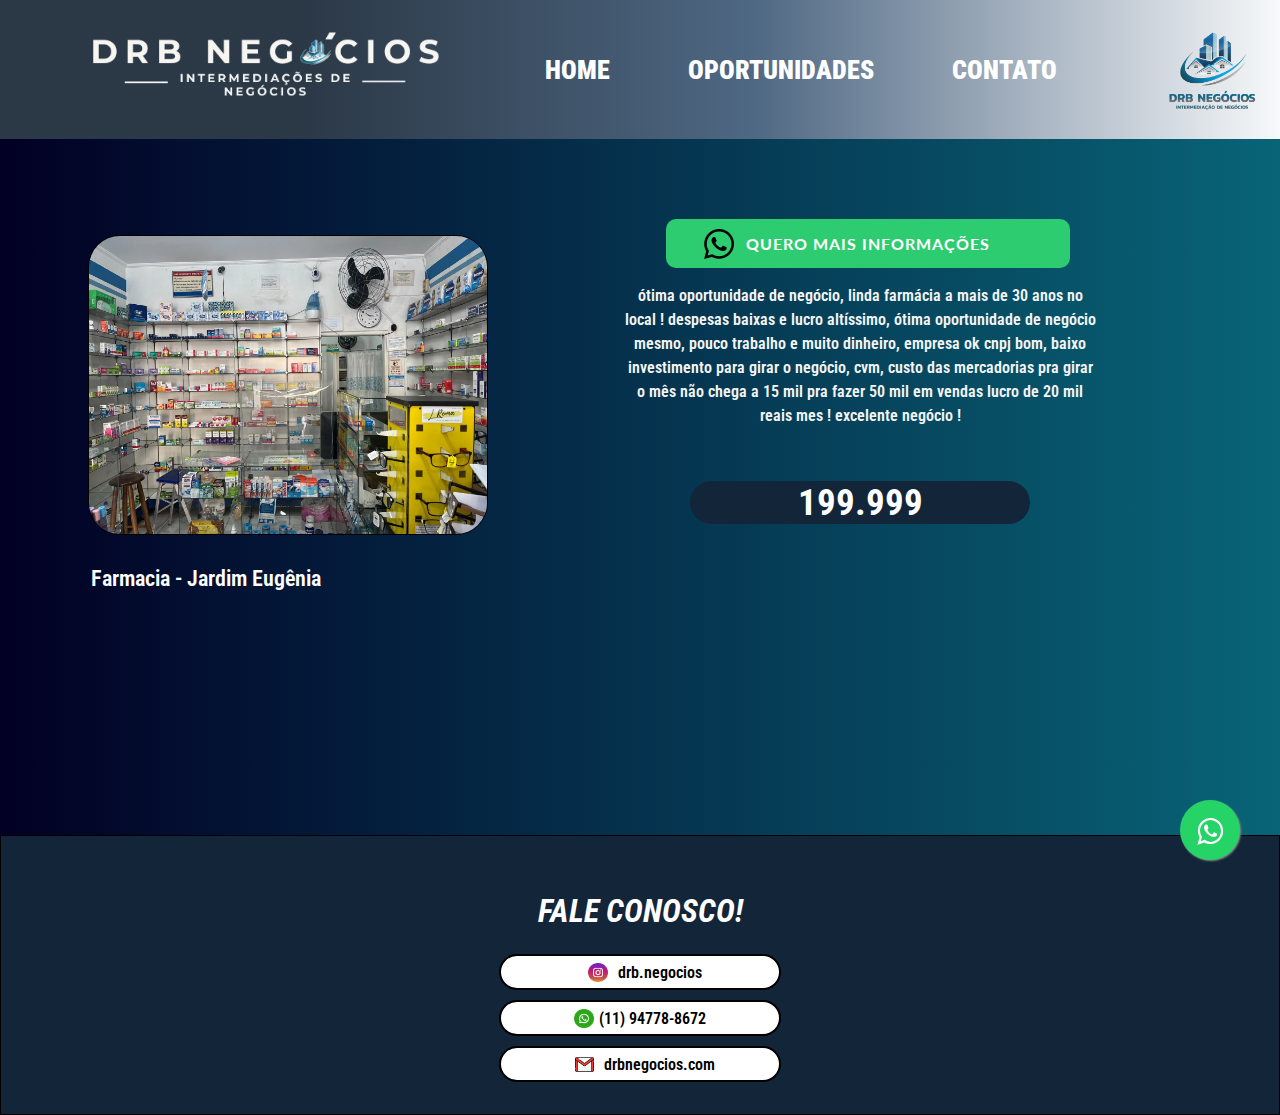
==== oportunidades.html @ 1c08687f "commit teste" ====
<!DOCTYPE html>
<html lang="pt-BR">
<head>
    <meta charset="UTF-8">
    <meta name="viewport" content="width=device-width, initial-scale=1.0">
    <title>Oportunidades</title>
    <link rel="preconnect" href="https://fonts.googleapis.com">
    <link rel="preconnect" href="https://fonts.gstatic.com" crossorigin>
    <link href="https://fonts.googleapis.com/css2?family=Open+Sans:ital,wght@0,300..800;1,300..800&family=Wix+Madefor+Text:ital,wght@0,400..800;1,400..800&display=swap" 
    rel="stylesheet">

    <link href="https://fonts.googleapis.com/css2?family=Open+Sans:ital,wght@0,300..800;1,300..800&family=Wix+Madefor+Text:ital,wght@0,400..800;1,400..800&display=swap" rel="stylesheet">
    
    <link rel="stylesheet" href="./styles/style.css">
    <link rel="stylesheet" href="https://cdnjs.cloudflare.com/ajax/libs/font-awesome/4.5.0/css/font-awesome.min.css">

    <link href="//maxcdn.bootstrapcdn.com/font-awesome/4.1.0/css/font-awesome.min.css" rel="stylesheet">
    <link href='https://fonts.googleapis.com/css?family=Lato' rel='stylesheet' type='text/css'>

</head>
<body>
    <header class="header">
        <div class="conteiner__header">
            <div class="hamburguer">
                <nav class="menu-hamburguer">
                    <input type="checkbox" id="menu-toggle">
                    <label for="menu-toggle" class="menu-icon">&#9776;</label>
                    <ul class="menu">
                        <li><a class="menu-elementos" href="index.html">HOME</a></li>
                        <li><a class="menu-elementos" href="oportunidades.html">OPORTUNIDADES</a></li>
                        <li><a class="menu-elementos" href="#contato-scroll">CONTATO</a></li>
                    </ul>
                </nav>
            </div>
            <div>
                <img class="logo-titulo" src="./img/DRB_négocios__4_-removebg-preview.png" alt="">
            </div>


                <div class="header-elementos">
                    <li class="header-elemento"><a class="ancora" href="index.html">HOME</a></li>
                    <li class="header-elemento"><a class="ancora" href="oportunidades.html">OPORTUNIDADES</a></li>
                    <li class="header-elemento"><a class="ancora" href="#contato-scroll">CONTATO</a></li>
            </div>
            
            <div>
                <img class="imagem__logo" src="./img/drbnegocios-logo-removebg-preview.png" alt="logo DRB negócios">
            </di>
        </div>
    </header>
    <main class="main">
        <div class="conteiner-oport">
            <div class="main-conteiner">
                <div class="conteiner-oportunidade">
                    <div>
                        <img class="imagem-Fcontato" src="./img-negocios/farmacia/farmacia (6).png" alt="">
                    </div>
                    <div>
                        <form class="form1" action="https://wa.me/5511947788672">
                            <button class="btn btn-2 btn-sep icon-cart btn-zap-preto">Quero mais informações
                            </button>
                            <p class="p-descricao form-descricao">ótima oportunidade de negócio, linda farmácia a mais de 30 anos no local ! despesas baixas e lucro altíssimo, ótima oportunidade de negócio mesmo, pouco trabalho e muito dinheiro, empresa ok cnpj bom, baixo investimento para girar o negócio,
                                cvm, custo das mercadorias pra girar o mês não
                                chega a 15 mil pra fazer 50 mil em vendas lucro de 20 mil reais mes ! excelente negócio !

                            </p>
                            <h2 class="valor">199.999</h2>
                        </form>
                    </div>
                </div>
                <div class="p-textos"></div>
                    <p class="p-oportunidades">Farmacia - Jardim Eugênia <p class="p-oportunidades-extra">Gru - oportunidade única liq 20 mil livre !</p></p>
            </div>
        
            <!-- <div class="main-conteiner">
                <div class="conteiner-oportunidade">
                    <div>
                        <img class="imagem-Fcontato" src="./img-negocios/farmacia/farmacia (6).png" alt="">
                    </div>
                    <div>
                        <form class="form1" action="https://wa.me/5511947788672">
                            <button class="btn btn-2 btn-sep icon-cart btn-zap-preto">Quero mais informações
                            </button>
                            <p class="p-descricao form-descricao">ótima oportunidade de negócio, linda farmácia a mais de 30 anos no local ! despesas baixas e lucro altíssimo, ótima oportunidade de negócio mesmo, pouco trabalho e muito dinheiro, empresa ok cnpj bom, baixo investimento para girar o negócio,
                                cvm, custo das mercadorias pra girar o mês não
                                chega a 15 mil pra fazer 50 mil em vendas lucro de 20 mil reais mes ! excelente negócio !

                            </p>
                            <h2 class="valor">199.999</h2>
                        </form>
                    </div>
                </div>
                <div class="p-textos"></div>
                    <p class="p-oportunidades">Farmacia - Jardim Eugênia <p class="p-oportunidades-extra">Gru - oportunidade única liq 20 mil livre !</p></p>
            </div>
            <div class="main-conteiner">
                <div class="conteiner-oportunidade">
                    <div>
                        <img class="imagem-Fcontato" src="./img-negocios/farmacia/farmacia (6).png" alt="">
                    </div>
                    <div>
                        <form class="form1" action="https://wa.me/5511947788672">
                            <button class="btn btn-2 btn-sep icon-cart btn-zap-preto">Quero mais informações
                            </button>
                            <p class="p-descricao form-descricao">ótima oportunidade de negócio, linda farmácia a mais de 30 anos no local ! despesas baixas e lucro altíssimo, ótima oportunidade de negócio mesmo, pouco trabalho e muito dinheiro, empresa ok cnpj bom, baixo investimento para girar o negócio,
                                cvm, custo das mercadorias pra girar o mês não
                                chega a 15 mil pra fazer 50 mil em vendas lucro de 20 mil reais mes ! excelente negócio !

                            </p>
                            <h2 class="valor">199.999</h2>
                        </form>
                    </div>
                </div>
                <div class="p-textos"></div>
                    <p class="p-oportunidades">Farmacia - Jardim Eugênia <p class="p-oportunidades-extra">Gru - oportunidade única liq 20 mil livre !</p></p>
            </div> -->
        </div>
        
    </main>

    <footer class="rodape">
        <div class="rodape-info">
            <h3 id="contato-scroll" class="texto-rodape">FALE CONOSCO!</h3>
            <div class="meios-contato">
                <a class="conf-botao" id="conf-botao" href="https://www.instagram.com/drbnegociosonline?utm_source=ig_web_button_share_sheet&igsh=ZDNlZDc0MzIxNw=="><img class="insta-logo" src="img/instagram.png"> drb.negocios</a>
                <a class="conf-botao" id="conf-botao" href="https://drb.negocios.com"><img class="zap-logo" src="./img/whatsapp-logo-png-2259.png"> (11) 94778-8672</a>
                <a class="conf-botao" id="conf-botao" href="https://drb.negocios.com"><img class="email-logo" src="img/gmail.png"> drbnegocios.com</a>
            </div>
        </div>
    </footer>
    
    <a class="btn-whatsapp" href="https://wa.me/5511947788672" target="_blank">
        <i class="fa fa-whatsapp"></i>
  </a>

</body>
</html>
---- styles/style.css ----
@import url(./header.css);
@import url(./about-us.css);
@import url(./rodape.css);
@import url(./menu-hamburguer.css);
@import url(./oportunidades.css);

@import url(https://fonts.googleapis.com/css?family=Roboto+Condensed:400,300);

html {
    scroll-behavior: smooth;
}

* {
    margin: 0;
    padding: 0;
    box-sizing: border-box;
}

:root {
    --cor-principal: #132539;
    --branco: white;
    --fonte-principal: Madefor, "Helvetica Neue", Helvetica, Arial, "メイリオ", "meiryo", "ヒラギノ角ゴ pro w3", "hiragino kaku gothic pro", sans-serif;
    --fonte-titulo: "Open Sans", sans-serif;
    --fonte-nunito: "Nunito Sans", sans-serif;
    --fonte-roboto: 'Roboto Condensed', sans-serif;
}

body {
    font-family: var(--fonte-roboto);
    margin: 0;
    padding: 0;
    color: #333;
    width: 100%;
    display: flex;
    flex-direction: column;
    min-height: 100vh;
    overflow-x: hidden; /* Evita overflow horizontal */
}

header {
    background: rgb(4,20,37);
    background: linear-gradient(90deg, rgba(4,20,37,0.8436624649859944) 24%, rgba(43,73,106,0.829656862745098) 59%, rgba(211,221,227,0.19100140056022408) 100%);

    
   /*background-color:#e3e3f1 ;
   */
}

.main {
    flex: 1; /* Faz com que o main ocupe o espaço restante */
    width: 100%;
    padding: 1em;
    background: rgb(2,0,36);
    background: linear-gradient(90deg, rgba(2,0,36,1) 0%, rgba(8,100,119,1) 100%);
    display: grid;
}

.conteiner {
    border-bottom: solid white 2px;
   
}

.logo-titulo {
    width: 80%;
    padding: 1em;
}

h2 {
    margin: 1em 0 0.5em 0;
    font-size: 1.5rem;
    color: var(--branco);
    text-transform: uppercase;
}

p {
    margin: 1em 0;
    font-size: 0.8rem; /* Define um tamanho de fonte específico */
    line-height: 1.5;
    color: var(--branco);
    
    font-weight: 600;
}

.servicos {
    padding: 1em;
}

#conf-botao {
    border: 2px solid black;
    border-radius: 10em; 
    padding: 0.4em 4em;
    font-weight: 600;
    background-color: var(--branco);
    color: black;
    text-decoration: none;
    display: flex;
    align-items: center;
    justify-content: center;
}

.rodape {
    background-color: var(--cor-principal);
    padding: 2em;
    width: 100%;
    border: solid 1px black;
}

.texto-rodape {
    color: white;
    font-size: 1.8em;
    font-style: oblique;
    justify-content: center;
    border: none;
}

.rodape-info {
    text-align: center;
    display: flex;
    flex-direction: column;
    align-items: center;
}

.contato-titulo {
    margin: 0;
    font-size: 2em;
    text-transform: uppercase;
    font-style: italic;
}

.link-email {
    color: white;
    text-decoration: none;
    font-weight: 600;
    font-size: 1em;
}

h3 {
    font-size: 1.8em;
    margin: 0.5em 0 0 0;
    color: white;
    border-bottom: 3px solid white;
    max-width: 100%;
    padding: 8px;
}



.meios-contato {
    display: grid;
    gap: 10px;
}

.zap-logo {
    height: 1.2em;
    width: 1.2em;
    margin-right: 5px;
}


.btn-whatsapp {
    position: fixed;
    width: 60px;
    height: 60px;
    bottom: 40px;
    right: 40px;
    background-color: #25d366;
    color: #fff;
    border-radius: 50px;
    text-align: center;
    font-size: 30px;
    box-shadow: 1px 1px 2px #888;
    z-index: 1000;
}

.fa-whatsapp {
    margin-top: 16px;
}



/* Responsividade para dispositivos móveis */


@media screen and (max-width: 600px) {

    .frase-imp{
        font-size: 0.7em;
        font-style: italic;
        background-color: var(--cor-principal);
        border-radius: 4px;
        border-radius: 4px;
        text-align: center;
        margin-top: 0;
    }

    h1 {
        font-size: 1.4em;
    }
    
    h2 {
        font-size: 1.2em;
    }
    
    p {
        font-size: 1em;
    }

    h3 {
        margin-top: 1em;
        font-size: 1em;
        width: 80%;
    }

    .div-banner {
        text-align: center;
        
    }

    .p-servicos {
        font-size: 0.8em;
    }
    
    .header-elementos {
        display: none;
    }
    
    .menu-icon {
        font-size: 1.5em;
        color: white;
    }
    
    .menu li {
        width: 100%;
        padding: 1em;
    }
    
    .imagem__logo {
        max-width: 10vh;
        height: auto;
    }

    .imagem-banner {
        width: 30vh;
        margin: 3em 0;
        display: none;
    } 
    

    .imagem-banner-servicos {
        width: 80%;
        border-radius: 1em;
    }   


    .div-banner {
        text-align: center;
    }


    .botao-oportunidades {
        width: 100%;
    }

    .logo-titulo {
        width: 90%;
        padding: 1em;
    }

    

    .texto-rodape {
        font-size: 1.3em;
    }

    /*OPORTUNIDADES*/

    .main-conteiner {
        margin: 1em;
    }

    .btn {
        font-size: 0.7em;
        padding: 10px 20px;
        margin: 0 0 15px 0;
        width: 90%;
    }

    .btn-zap-preto {
        background-position: 5%;
        background-size: 1.5em;
    }

    .btn-zap-preto:hover {
        background-position: 5%;
        background-size: 1.5em;
    }

    .p-oportunidades-extra {
        display: none;
    }

    .form1 {
        top: 7em;
    }

    .imagem-Fcontato {
        height: 100%;
        width: 100%;
    }

    .form-descricao{
       display: none;
    }

    .p-oportunidades {
        font-size: 1.3em;
       
    }

    .valor {
        display: none;
    }

    .p-textos {
        margin-top: 6em;
    }
}



/*responsitividade de Ipad/laptop*/

@media screen and (min-width: 600px) {

    header, body {
        width: 100%;
    }

    .frase-imp{
        font-size: 1.4em;
        font-style: italic;
        background-color: var(--cor-principal);
        border-radius: 4px;
        text-align: center;
        width: 100%;
    }


    h2 {
        font-size: 2em;
    }
    
    p {
        font-size: 1.3em;
    }

    h3 {
        font-size: 1.3em;
        width: 60%;
    }

    .p-servicos {
        font-size: 0.9em;
    }
    

    .texto-rodape {
        margin: 0.5em 0;
        font-size: 2em;
    }

    .botao-oportunidades {
        font-size: 1.5em;
    }

    .header-elementos {
        display: none;
    }

    .menu-icon {
        color: white;
    }

    .menu{
        width: 40vh;
    }

    /*alterações do menu */

    .header-elementos {
        display: none;
    }

    
    .menu-icon {
        font-size: 3em;
        color: white;
    }

    .menu li {
        padding: 2em;
        font-size: 1.2em;
        font-weight: 800;
    }

    .menu-elementos {
        font-size: 1.2em;
        font-weight: 800;
    }

    /*imagens*/

    .imagem__logo {
        max-width: 10rem;
        height: auto;
        
    }

    .imagem-banner {
        width: 50vh;
        margin: 3em 0;
        display: none;
    }

    .imagem-banner-servicos {
        width: 80%;
        border-radius: 1em;
        align-items: center;
    }   

    .div-banner {
        text-align: center;
    }

      /*OPORTUNIDADES*/


      .main-conteiner {
        margin: 1em;
    }
     
    .btn-zap-preto {
        background-position: 10%;
        background-size: 2em;
    }

    .btn-zap-preto:hover {
        background-position: 10%;
        background-size: 2em;
    }

    .form1 {
        top: 4.5em;
    }

    .imagem-Fcontato {
        height: 100%;
        width: 100%;
    }
    
    .form-descricao{
       display: none;
    }

    .p-oportunidades {
        font-size: 2em;
    }

    .valor {
        display: none;
    }

    .p-textos {
        margin-top: 5em;
    }

}

@media screen and (min-width: 800px) {

    header, body {
        width: 100%;
    }

    .header-elementos {
        display: none;
    }

    .menu-icon {
        color: white;
    }

    .frase-imp{
        font-size: 1.4em;
        font-style: italic;
        background-color: var(--cor-principal);
        border-radius: 4px;
        text-align: center;
    }

    h1 {
        font-size: 2em;
    }

    h2 {
        font-size: 2em;
    }

    h3 {
        font-size: 1.4em; 
        width: 40%;
    }

    .p-servicos {
        font-size: 1em;
    }

    .div-banner {
        text-align: center;
    }
    
    p {
        font-size: 1.3em;
    }
    
    .texto-rodape {
        margin: 0.5em 0;
        font-size: 2em;
    }


    .botao-oportunidades {
        font-size: 1.5em;
        min-width: 100%;
    }

    /*alterações do menu */

    
    .menu-icon {
        font-size: 3em;
    }

    .menu li {
        padding: 2em;
        font-size: 1.2em;
        font-weight: 800;
        width: 40vh;
    }

    .menu-elementos {
        font-size: 1.2em;
        font-weight: 800;
    }

    /*imagens*/

    .imagem-banner {
        width: 50vh;
        margin: 2em 1em 5em 0;
    }

    .imagem-banner-servicos {
        width: 80%;
        border-radius: 1em;
    }
    
    .logo-titulo {
        width: 90%;
        padding: 1em;
    }

    .imagem__logo {
        max-width: 10em;
        height: auto;
}

  /*OPORTUNIDADES*/

  .main-conteiner {
    margin: 1em;
}

    .btn-zap-preto {
        background-position: 10%;
        background-size: 2em;
    }

    .form1 {
        top: 12em;
    }

    .imagem-Fcontato {
        height: 300px;
        width: 400px;
        margin: 1em 0.5em 0 0.5em;
    }

    .conteiner-oportunidade {
        display: flex;
    }
    
    .p-oportunidades {
        margin-left: 0.5em;
        
    }

    .btn {
        font-size: inherit;
        padding: 15px 80px;
        margin: 0 0 15px 10px;
    }

    .form-descricao{
        font-size: 1em;
        color: whitesmoke;
        display: block;
    }

    .p-oportunidades {
        margin-left: 0.5em;
        font-size: 1.4em;
    }

    .p-oportunidades-extra {
        display: none;
    }

    .main-conteiner {
        margin: 2em 0;
    }

    .valor {
        background-color: var(--cor-principal);
        font-size: 2.3em;
        width: 100%;
        border-radius: 1em;
        display: none;
    }

    .p-textos {
        margin-top: 0;
    }

}

@media screen and (min-width: 1000px) and (max-width: 1428px) {
    .main {
        padding: 5em;
    }

    .hamburguer {
        display: none;
    }

    .conteiner-main {
        display: flex;
    }


    h1 {
        font-size: 3em;
    }

    h2 {
        font-size: 1.7em;
    }

    h3 {
        font-size: 1.7em;
        width: 40%;
    }

    p {
        font-size: 1.8em;
        width: 60%;
    }

    .p-servicos {
        font-size: 1.2em;
        width: 100%;
    }

    .ancora {
        text-decoration: none;
        color: white;
        font-size: 1.6em;
        font-weight: 900;
        margin: 0 12px;
        font-family: 'Roboto Condensed', sans-serif;
    }

    .ancora:hover {
        color: var(--cor-principal);   
    }


    .header-elementos {
        display: flex;
        list-style: none;
        gap: 3em;
         
    }

    .frase-imp {
        font-size: 1.4em;
    }

    .header-elemento {
        border-radius: 3px;
        color: var(--cor-principal);
        width: 100%;
        padding: 3px;
        
    }

    .botao-oportunidades {
        font-size: 1.2em;
    }

    .p-home {
        width: 100%;
    }



    .imagem__logo {
        max-width: 8rem;
        height: auto;
        margin-left: 5em;
    }
    
   
    .logo-titulo {
        max-width: 80%;
        height: auto;  
    }

    

    .imagem-banner {
        width: 60vh;
        margin: 0 1em 5em 0;
    }

    .imagem-banner-servicos {
        width: 80%;
        border-radius: 1em;
    }


    /*OPORTUNIDADES*/

    .div-oport {
        display: flex;
        width: 60%;
    }

    .btn-zap-preto {
        background-position: 10%;
        background-size: 2em;
    }

    .form1 {
        top: 10em;
        display: flex;
        flex-direction: column;
        align-items: center;
        
    }

    form {
        margin-bottom: 6em;
    }

    .imagem-Fcontato {
        height: 300px;
        width: 400px;
        margin: 1em 2em 0 0.5em;
    }

    .conteiner-oportunidade {
        display: flex;
    }
    
    .p-oportunidades {
        margin-left: 0.5em;
    }

    .btn {
        font-size: inherit;
        padding: 15px 80px;
        margin: 0 0 0 15px;
    }

    .form-descricao{
        font-size: 1em;
        color: whitesmoke;
        display: block;
        width: 70%;
    }

    .main-conteiner {
        margin: 0 0 5em 0;
    }

    .p-oportunidades {
        margin-left: 0.5em;
        width: 100%;
    }

    .valor {
        background-color: var(--cor-principal);
        font-size: 2.3em;
        width: 50%;
        border-radius: 1em;
        display: block;
    }

    


}

@media screen and (min-width: 1428px) {

    .main {
        padding: 7em;
    }

    .hamburguer {
        display: none;
    }

    .header-elementos {
        display: flex;
        list-style: none;
        gap: 3em;
    }

    .ancora {
        text-decoration: none;
        color: white;
        font-size: 1.7em;
        font-weight: 900;
        margin: 0 1em;
        font-family: 'Roboto Condensed', sans-serif;
    }

    .ancora:hover {
        color: var(--cor-principal);   
    }


    .header-elemento {
        border-radius: 3px;
        color: var(--cor-principal);
        width: 100%;
        box-shadow: black;
        padding: 3px;
    }


    .conteiner-main {
        display: flex;
    }

    /*

    .imagem-Fcontato {
        width: 50vh;
        height: auto;
        border: 1px solid;
        border-radius: 1em;
        margin: 0 7em 9em 3em;
    }

    */

    h1 {
        font-size: 3.5em;
        margin-left: 1em;
        color: white;
    }

    h2 {
        font-size: 2.5em;
    }

    h3 {
        width: 25%;
        font-size: 2em;
    }
    
    p {
        font-size: 2em;
        width: 70%;
    }

    .p-servicos {
        font-size: 1.4em;
        width: 100%;
    }

    .frase-imp {
        width: 100%;
        font-size: 1.4em;
    }

    .texto-rodape {
        margin: 0.5em 0;
        font-size: 2.5em;
    }

    .contato-titulo {
        font-size: 2.5em;
        font-weight: 800;
    }

    .imagem__logo {
        width: 100%;
    }


    .div-banner {
        text-align: center;
        
    }


    .imagem-banner-servicos {
        width: 60%;
        border-radius: 1em;
    }

    .logo-titulo {
        width: 50vh;
        height: auto;
        
    }

    .div-oport {
        width: 60%;
    }

    .botao-oportunidades {
        font-size: 1.3em;
        
    }


    .p-home {
        width: 100%;
    }

    
    #conf-botao {
        padding: 0.6em 3em;
        font-size: 1.5em;
    }

    .botao-oportunidades:hover {
        color: white;
        background-color: transparent;
        
    }

    #conf-botao:hover {
        background-color: var(--cor-principal);
        color: white;
        border: white solid 1px;
    }

    .p-quemsomos {
        margin-bottom: 3em;
    }

    /*OPORTUNIDADES*/

    .main-conteiner {
        margin: 0 0 5em 0;
    }

    .btn-zap-preto {
        background-position: 10%;
        background-size: 2em;
    }

    .form1 {
        top: 10em;
        display: flex;
        flex-direction: column;
        align-items: center;
        
    }

    form {
        margin-bottom: 6em;
    }

    .imagem-Fcontato {
        height: 500px;
        width: 600px;
        margin: 0em 2em 0 0.5em;
    }

    .conteiner-oportunidade {
        display: flex;
    }
    
    .p-oportunidades {
        margin-left: 1.2em;
        width: 100%;
    }

    .btn {
        font-size: inherit;
        padding: 25px 80px;
        margin: 0 0 15px 15px;
    }

   

    .form-descricao{
       
        font-size: 1.7em;
        color: whitesmoke;
        display: block;
        width: 90%;
        }


    .valor {
        background-color: var(--cor-principal);
        font-size: 2em;
        width: 50%;
        border-radius: 1em;
        display: block;
        margin: 0;
    }
}
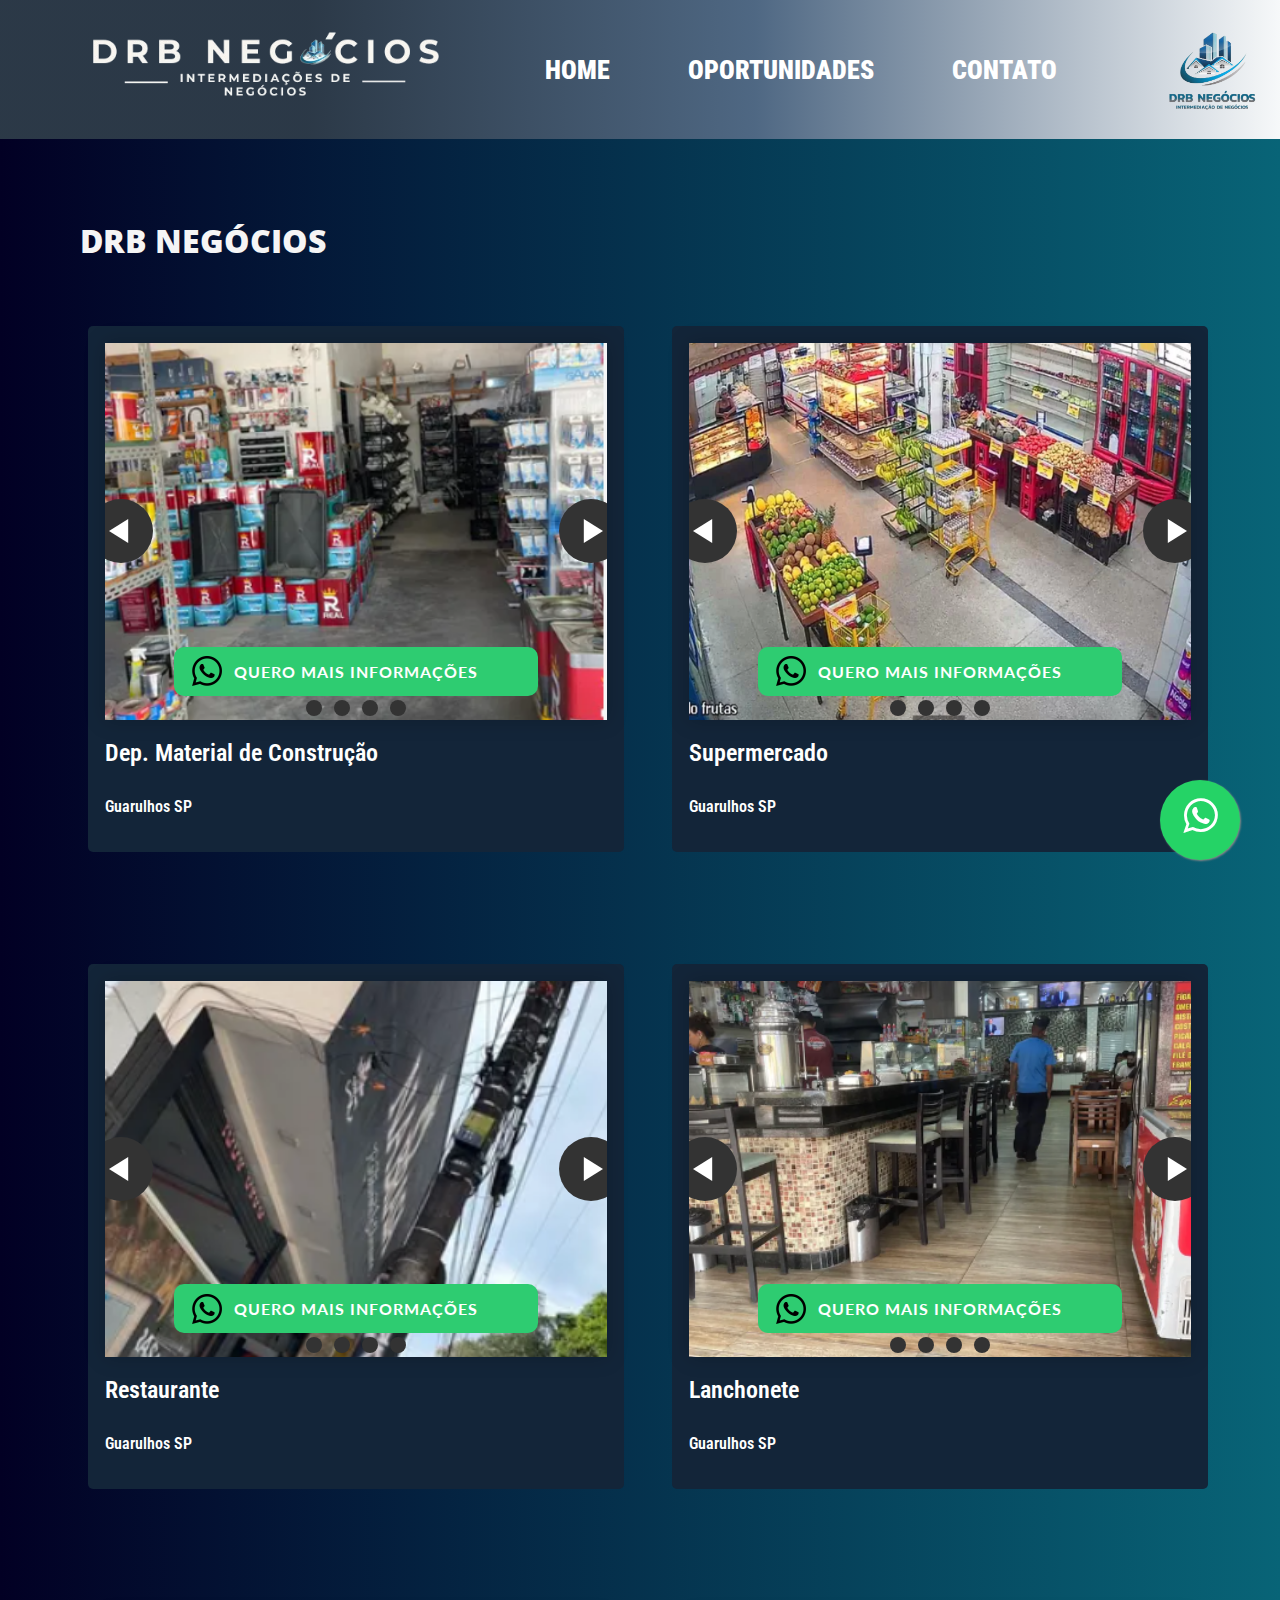
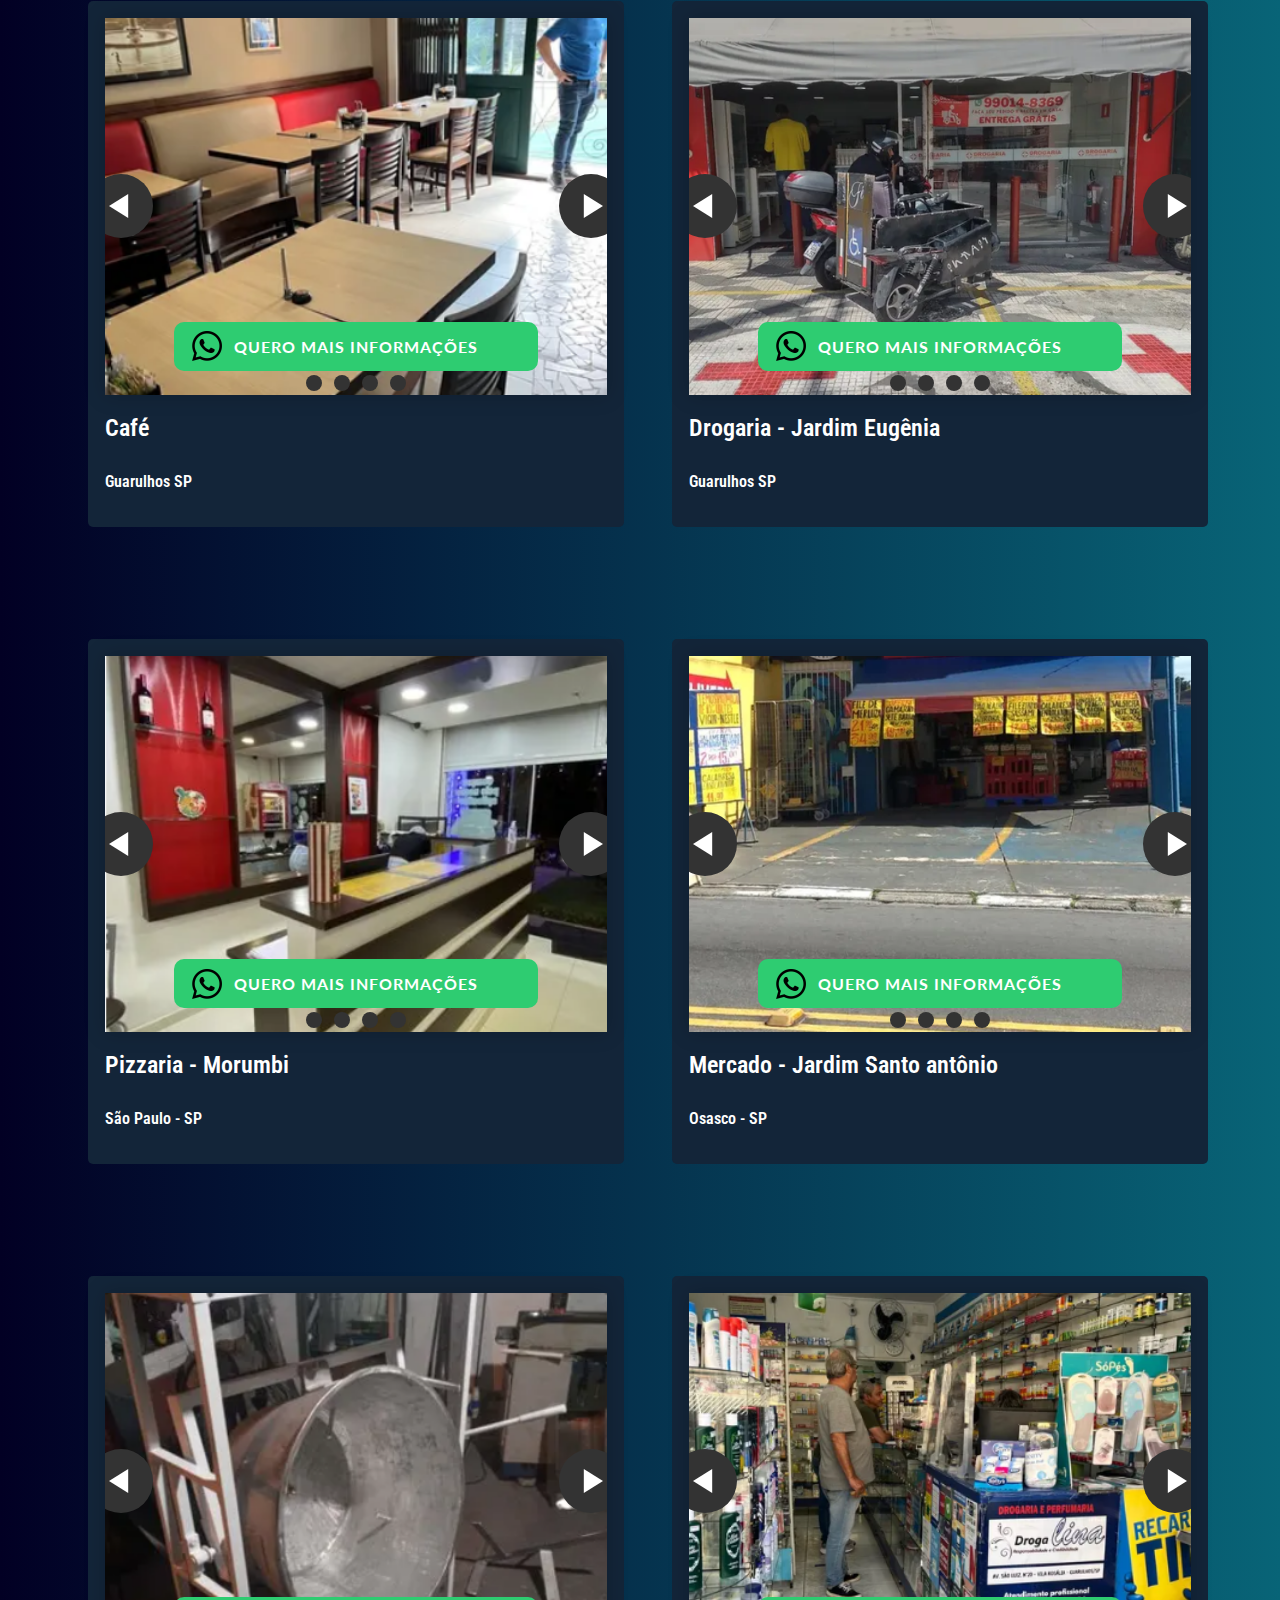
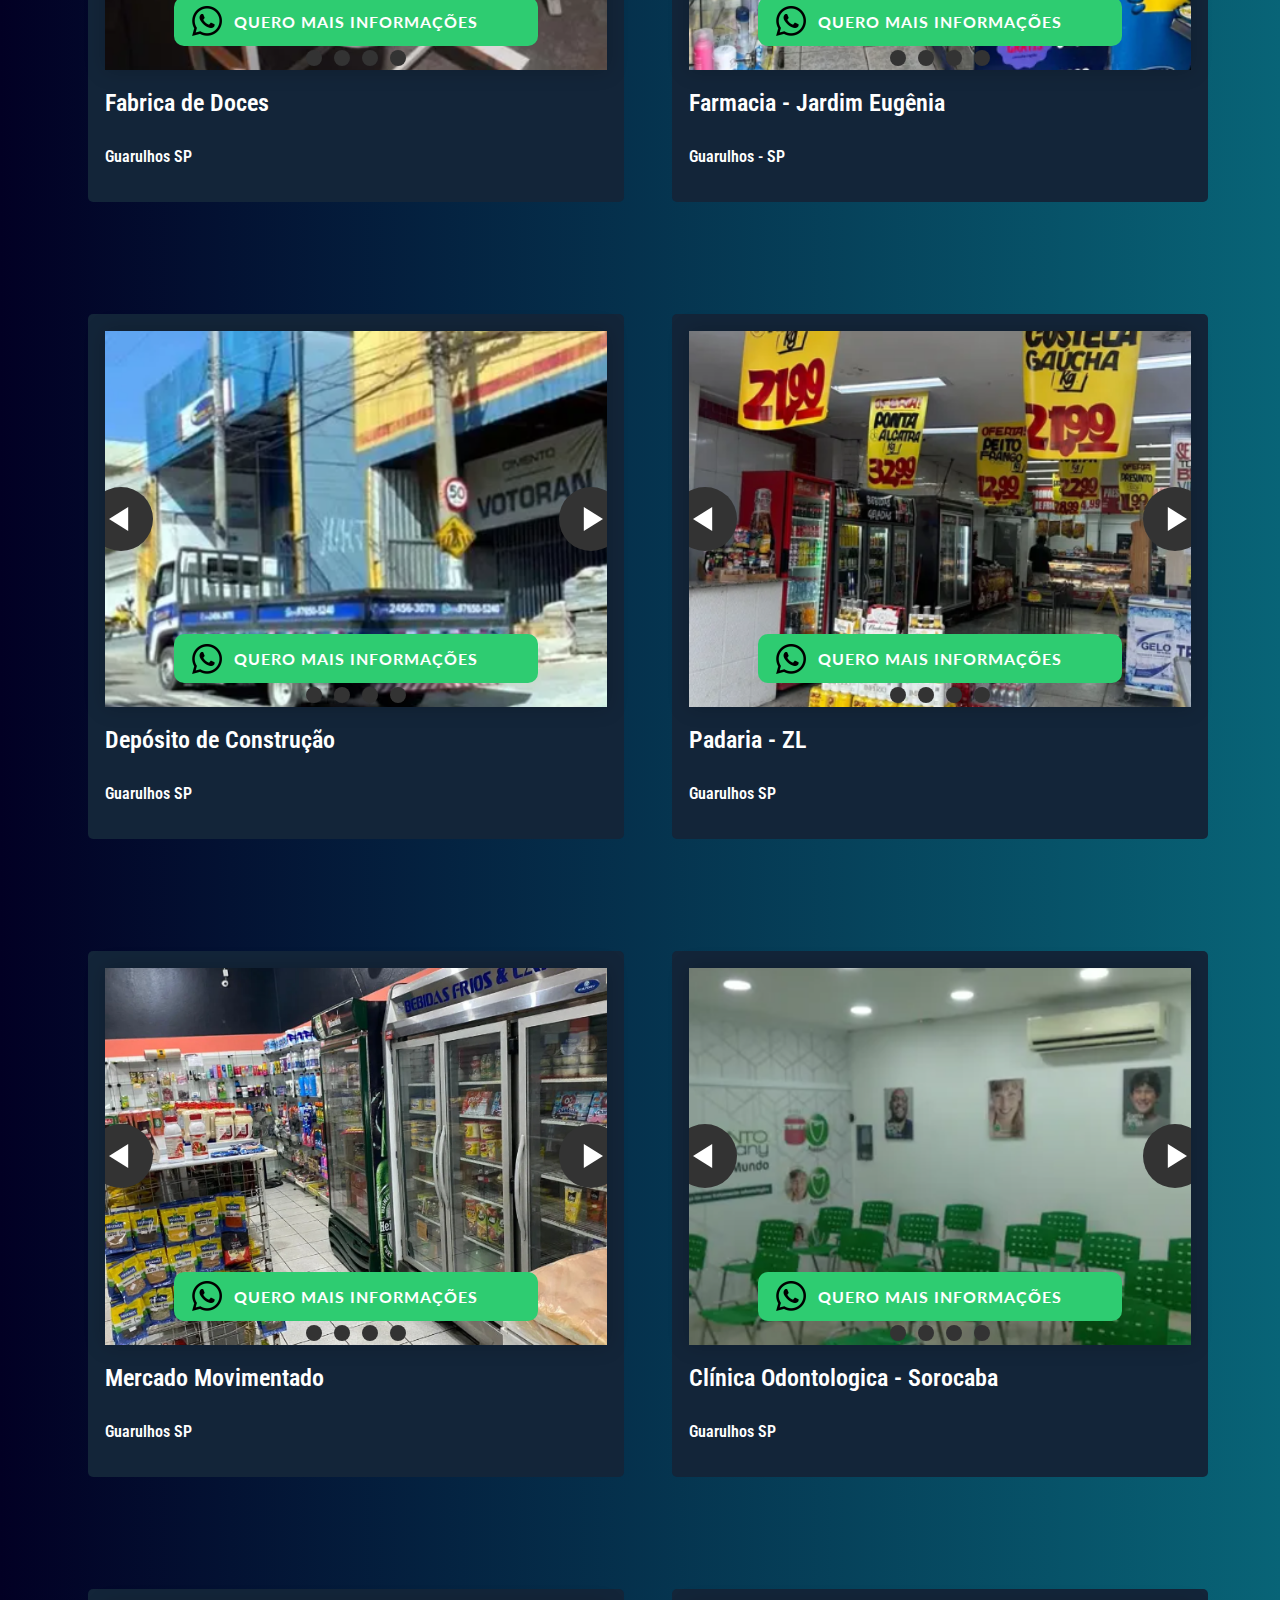
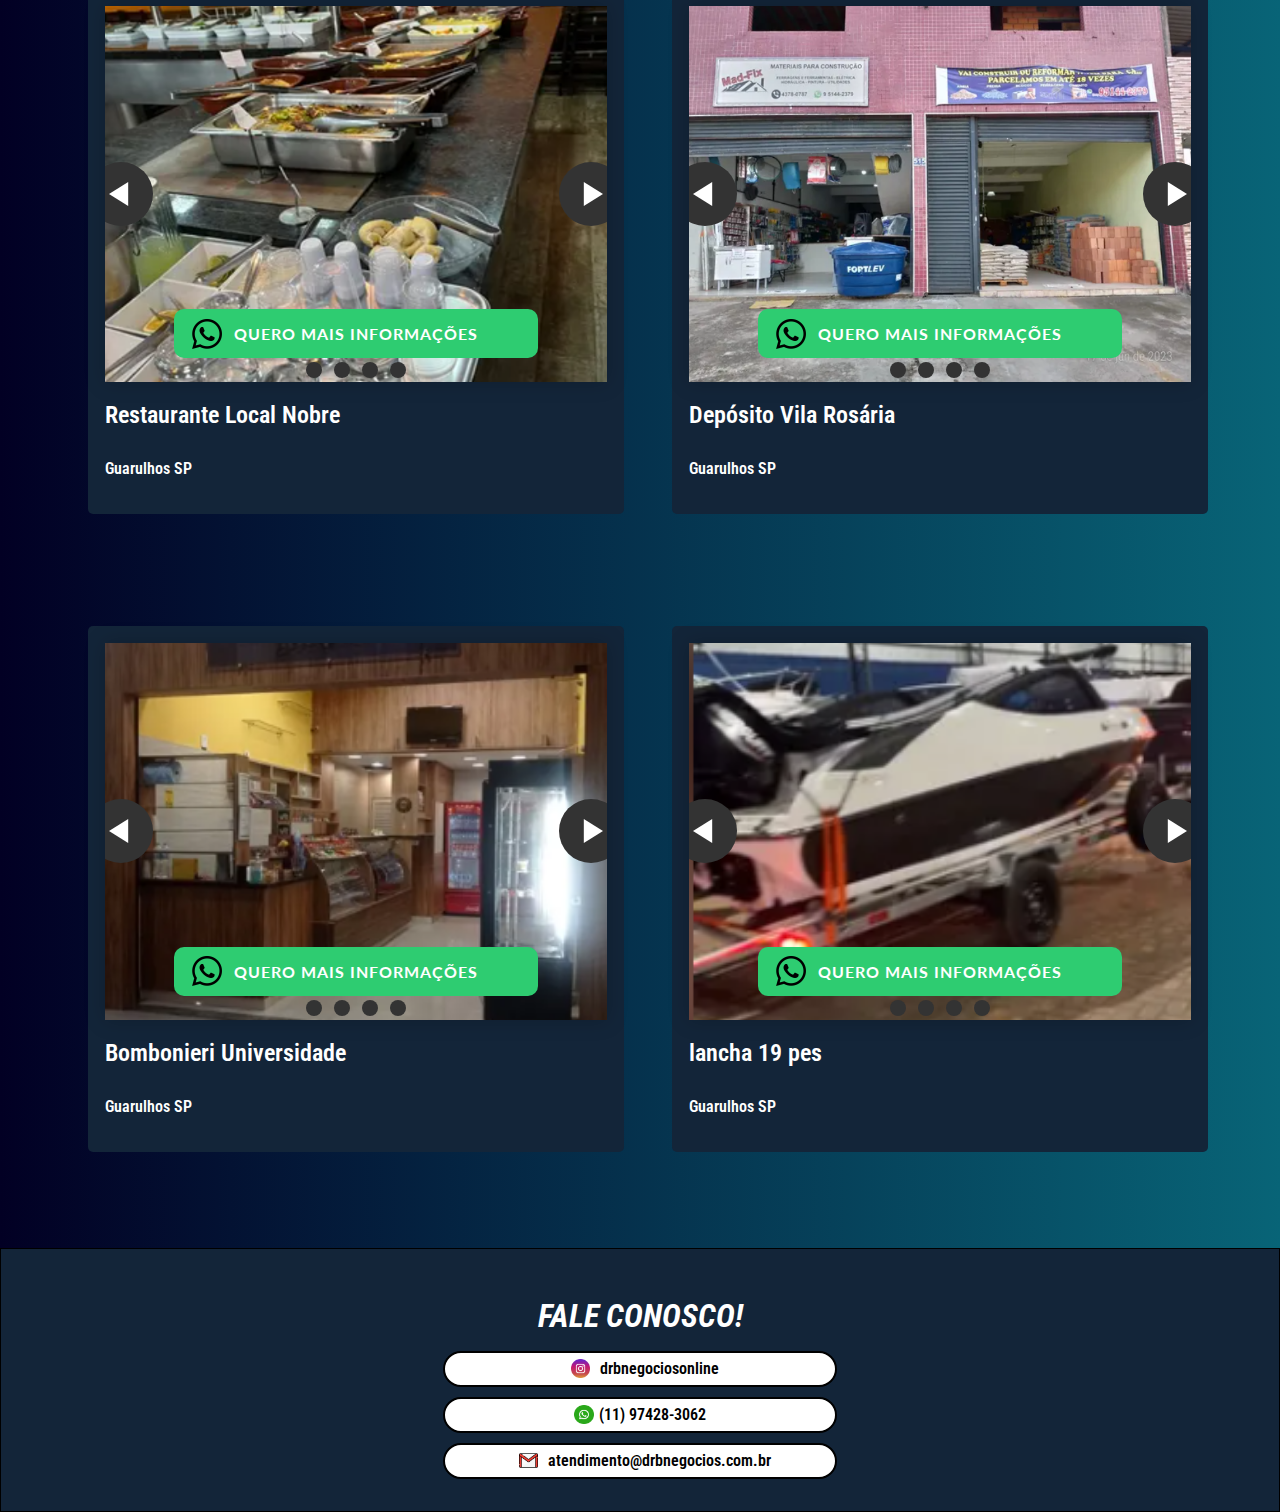
==== commit b0619333: "second-commit" ====
--- a/oportunidades.html
+++ b/oportunidades.html
@@ -49,89 +49,1641 @@
         </div>
     </header>
     <main class="main">
-        <div class="conteiner-oport">
-            <div class="main-conteiner">
-                <div class="conteiner-oportunidade">
-                    <div>
-                        <img class="imagem-Fcontato" src="./img-negocios/farmacia/farmacia (6).png" alt="">
-                    </div>
-                    <div>
+
+      <h1 class="titulo-oport">DRB NEGÓCIOS</h1>
+
+      
+     <section class="conteiner-oport">
+
+      <!-- deposito de material de construção -->
+
+      <section>
+        <div class="main-conteiner">
+            <div class="conteiner-oportunidade">
+                <div>
+                    <section class="carousel" aria-label="Gallery">
+                        <ol class="carousel__viewport">
+                          <li id="carousel__slide1"
+                              tabindex="0"
+                              class="carousel__slide">
+                            <div class="carousel__snapper">
+                              <img src="./img-negocios/dep material de construcao/dep material-contr (1).png" alt="Description of Image 1">
+                              <a href="#carousel__slide4"
+                                class="carousel__prev">Go to last slide</a>
+                              <a href="#carousel__slide2"
+                                class="carousel__next">Go to next slide</a>
+                            </div>
+                          </li>
+                          <li id="carousel__slide2"
+                              tabindex="0"
+                              class="carousel__slide">
+                            <div class="carousel__snapper">
+                              <img src="./img-negocios/dep material de construcao/dep material-contr (2).png" alt="Description of Image 2">
+                              <a href="#carousel__slide1"
+                                class="carousel__prev">Go to previous slide</a>
+                              <a href="#carousel__slide3"
+                                class="carousel__next">Go to next slide</a>
+                            </div>
+                          </li>
+                          <li id="carousel__slide3"
+                              tabindex="0"
+                              class="carousel__slide">
+                            <div class="carousel__snapper">
+                              <img src="./img-negocios/dep material de construcao/dep material-contr (4).png" alt="Description of Image 3">
+                              <a href="#carousel__slide2"
+                                class="carousel__prev">Go to previous slide</a>
+                              <a href="#carousel__slide4"
+                                class="carousel__next">Go to next slide</a>
+                            </div>
+                          </li>
+                          <li id="carousel__slide4"
+                              tabindex="0"
+                              class="carousel__slide">
+                            <div class="carousel__snapper">
+                              <img src="./img-negocios/dep material de construcao/dep material-contr (1).png">
+                              <a href="#carousel__slide2"
+                                class="carousel__prev">Go to previous slide</a>
+                              <a href="#carousel__slide4"
+                                class="carousel__next">Go to next slide</a>
+                            </div>
+                          </li>
+                          </li>
+                        </ol>
+                        <aside class="carousel__navigation">
+                          <ol class="carousel__navigation-list">
+                            <li class="carousel__navigation-item">
+                              <a href="#carousel__slide1"
+                                class="carousel__navigation-button">Go to slide 1</a>
+                            </li>
+                            <li class="carousel__navigation-item">
+                              <a href="#carousel__slide2"
+                                class="carousel__navigation-button">Go to slide 2</a>
+                            </li>
+                            <li class="carousel__navigation-item">
+                              <a href="#carousel__slide3"
+                                class="carousel__navigation-button">Go to slide 3</a>
+                            </li>
+                            <li class="carousel__navigation-item">
+                              <a href="#carousel__slide4"
+                                class="carousel__navigation-button">Go to slide 4</a>
+                            </li>
+                          </ol>
+                        </aside>
+                      </section>
+                </div>
+
+
+                <div>
+                  <form class="form1" action="https://wa.me/5511947788672">
+                    <button class="btn btn-2 btn-sep icon-cart btn-zap-preto">Quero mais informações
+                    </button>
+                    
+
+                  </form>
+                  <div class="form-textos">
+                    <p class="p-oportunidades">Dep. Material de Construção</p>
+                    <p class="p-oportunidades-extra">Guarulhos SP</p>
+                  </div>
+                 
+                </div>
+            </div>    
+        </div>
+      </section>
+
+
+      <!-- supermercado -->
+
+      <section>
+        <div class="main-conteiner">
+            <div class="conteiner-oportunidade">
+                <div>
+                    <section class="carousel" aria-label="Gallery">
+                        <ol class="carousel__viewport">
+                          <li id="carousel__slide1"
+                              tabindex="0"
+                              class="carousel__slide">
+                            <div class="carousel__snapper">
+                              <img src="./img-negocios/Supermercado ZN/supermercado zn (1).png" alt="Description of Image 1">
+                              <a href="#carousel__slide4"
+                                class="carousel__prev">Go to last slide</a>
+                              <a href="#carousel__slide2"
+                                class="carousel__next">Go to next slide</a>
+                            </div>
+                          </li>
+                          <li id="carousel__slide2"
+                              tabindex="0"
+                              class="carousel__slide">
+                            <div class="carousel__snapper">
+                              <img src="./img-negocios/Supermercado ZN/supermercado zn (2).png" alt="Description of Image 2">
+                              <a href="#carousel__slide1"
+                                class="carousel__prev">Go to previous slide</a>
+                              <a href="#carousel__slide3"
+                                class="carousel__next">Go to next slide</a>
+                            </div>
+                          </li>
+                          <li id="carousel__slide3"
+                              tabindex="0"
+                              class="carousel__slide">
+                            <div class="carousel__snapper">
+                              <img src="./img-negocios/Supermercado ZN/supermercado zn (3).png" alt="Description of Image 3">
+                              <a href="#carousel__slide2"
+                                class="carousel__prev">Go to previous slide</a>
+                              <a href="#carousel__slide4"
+                                class="carousel__next">Go to next slide</a>
+                            </div>
+                          </li>
+                          <li id="carousel__slide4"
+                              tabindex="0"
+                              class="carousel__slide">
+                            <div class="carousel__snapper">
+                              <img src="./img-negocios/Supermercado ZN/supermercado zn (4).png" alt="Description of Image 3">
+                              <a href="#carousel__slide2"
+                                class="carousel__prev">Go to previous slide</a>
+                              <a href="#carousel__slide4"
+                                class="carousel__next">Go to next slide</a>
+                            </div>
+                          </li>
+                          </li>
+                        </ol>
+                        <aside class="carousel__navigation">
+                          <ol class="carousel__navigation-list">
+                            <li class="carousel__navigation-item">
+                              <a href="#carousel__slide1"
+                                class="carousel__navigation-button">Go to slide 1</a>
+                            </li>
+                            <li class="carousel__navigation-item">
+                              <a href="#carousel__slide2"
+                                class="carousel__navigation-button">Go to slide 2</a>
+                            </li>
+                            <li class="carousel__navigation-item">
+                              <a href="#carousel__slide3"
+                                class="carousel__navigation-button">Go to slide 3</a>
+                            </li>
+                            <li class="carousel__navigation-item">
+                              <a href="#carousel__slide4"
+                                class="carousel__navigation-button">Go to slide 4</a>
+                            </li>
+                          </ol>
+                        </aside>
+                      </section>
+                </div>
+
+
+                <div>
+                  <form class="form1" action="https://wa.me/5511947788672">
+                    <button class="btn btn-2 btn-sep icon-cart btn-zap-preto">Quero mais informações
+                    </button>
+                    
+
+                  </form>
+                  <div class="form-textos">
+                    <p class="p-oportunidades">Supermercado</p>
+                    <p class="p-oportunidades-extra">Guarulhos SP</p>
+                  </div>
+                 
+                </div>
+            </div>    
+        </div>
+      </section>
+
+      <!-- restaurante na brasa -->
+
+      <section>
+        <div class="main-conteiner">
+            <div class="conteiner-oportunidade">
+                <div>
+                    <section class="carousel" aria-label="Gallery">
+                        <ol class="carousel__viewport">
+                          <li id="carousel__slide1"
+                              tabindex="0"
+                              class="carousel__slide">
+                            <div class="carousel__snapper">
+                              <img src="./img-negocios/restaurante naBrasa/rest naBrasa (1).png" alt="Description of Image 1">
+                              <a href="#carousel__slide4"
+                                class="carousel__prev">Go to last slide</a>
+                              <a href="#carousel__slide2"
+                                class="carousel__next">Go to next slide</a>
+                            </div>
+                          </li>
+                          <li id="carousel__slide2"
+                              tabindex="0"
+                              class="carousel__slide">
+                            <div class="carousel__snapper">
+                              <img src="./img-negocios/restaurante naBrasa/rest naBrasa (2).png">
+                              <a href="#carousel__slide1"
+                                class="carousel__prev">Go to previous slide</a>
+                              <a href="#carousel__slide3"
+                                class="carousel__next">Go to next slide</a>
+                            </div>
+                          </li>
+                          
+                          
+                        </ol>
+                        <aside class="carousel__navigation">
+                          <ol class="carousel__navigation-list">
+                            <li class="carousel__navigation-item">
+                              <a href="#carousel__slide1"
+                                class="carousel__navigation-button">Go to slide 1</a>
+                            </li>
+                            <li class="carousel__navigation-item">
+                              <a href="#carousel__slide2"
+                                class="carousel__navigation-button">Go to slide 2</a>
+                            </li>
+                            <li class="carousel__navigation-item">
+                              <a href="#carousel__slide3"
+                                class="carousel__navigation-button">Go to slide 3</a>
+                            </li>
+                            <li class="carousel__navigation-item">
+                              <a href="#carousel__slide4"
+                                class="carousel__navigation-button">Go to slide 4</a>
+                            </li>
+                          </ol>
+                        </aside>
+                      </section>
+                </div>
+
+
+                <div>
+                  <form class="form1" action="https://wa.me/5511947788672">
+                    <button class="btn btn-2 btn-sep icon-cart btn-zap-preto">Quero mais informações
+                    </button>
+                    
+
+                  </form>
+                  <div class="form-textos">
+                    <p class="p-oportunidades">Restaurante</p>
+                    <p class="p-oportunidades-extra">Guarulhos SP </p>
+                  </div>
+                 
+                </div>
+            </div>    
+        </div>
+      </section>
+
+
+      <!-- lanchonete mov 1 -->
+
+      <section>
+        <div class="main-conteiner">
+            <div class="conteiner-oportunidade">
+                <div>
+                    <section class="carousel" aria-label="Gallery">
+                        <ol class="carousel__viewport">
+                          <li id="carousel__slide1"
+                              tabindex="0"
+                              class="carousel__slide">
+                            <div class="carousel__snapper">
+                              <img src="./img-negocios/lanchonete mov/lanchonete movim (1).png" alt="Description of Image 1">
+                              <a href="#carousel__slide4"
+                                class="carousel__prev">Go to last slide</a>
+                              <a href="#carousel__slide2"
+                                class="carousel__next">Go to next slide</a>
+                            </div>
+                          </li>
+                          <li id="carousel__slide2"
+                              tabindex="0"
+                              class="carousel__slide">
+                            <div class="carousel__snapper">
+                              <img src="./img-negocios/lanchonete mov/lanchonete movim (2).png" alt="Description of Image 2">
+                              <a href="#carousel__slide1"
+                                class="carousel__prev">Go to previous slide</a>
+                              <a href="#carousel__slide3"
+                                class="carousel__next">Go to next slide</a>
+                            </div>
+                          </li>
+                          <li id="carousel__slide3"
+                              tabindex="0"
+                              class="carousel__slide">
+                            <div class="carousel__snapper">
+                              <img src="./img-negocios/lanchonete mov/lanchonete movim (3).png" alt="Description of Image 3">
+                              <a href="#carousel__slide2"
+                                class="carousel__prev">Go to previous slide</a>
+                              <a href="#carousel__slide4"
+                                class="carousel__next">Go to next slide</a>
+                            </div>
+                          </li>
+                          <li id="carousel__slide4"
+                              tabindex="0"
+                              class="carousel__slide">
+                            <div class="carousel__snapper">
+                              <img src="./img-negocios/lanchonete mov/lanchonete movim (4).png" alt="Description of Image 3">
+                              <a href="#carousel__slide2"
+                                class="carousel__prev">Go to previous slide</a>
+                              <a href="#carousel__slide4"
+                                class="carousel__next">Go to next slide</a>
+                            </div>
+                          </li>
+                          </li>
+                        </ol>
+                        <aside class="carousel__navigation">
+                          <ol class="carousel__navigation-list">
+                            <li class="carousel__navigation-item">
+                              <a href="#carousel__slide1"
+                                class="carousel__navigation-button">Go to slide 1</a>
+                            </li>
+                            <li class="carousel__navigation-item">
+                              <a href="#carousel__slide2"
+                                class="carousel__navigation-button">Go to slide 2</a>
+                            </li>
+                            <li class="carousel__navigation-item">
+                              <a href="#carousel__slide3"
+                                class="carousel__navigation-button">Go to slide 3</a>
+                            </li>
+                            <li class="carousel__navigation-item">
+                              <a href="#carousel__slide4"
+                                class="carousel__navigation-button">Go to slide 4</a>
+                            </li>
+                          </ol>
+                        </aside>
+                      </section>
+                </div>
+
+
+                <div>
+                  <form class="form1" action="https://wa.me/5511947788672">
+                    <button class="btn btn-2 btn-sep icon-cart btn-zap-preto">Quero mais informações
+                    </button>
+                    
+
+                  </form>
+                  <div class="form-textos">
+                    <p class="p-oportunidades">Lanchonete</p>
+                    <p class="p-oportunidades-extra">Guarulhos SP </p>
+                  </div>
+                 
+                </div>
+            </div>    
+        </div>
+      </section>
+
+      <!-- cafe luxo  -->
+
+      <section>
+        <div class="main-conteiner">
+            <div class="conteiner-oportunidade">
+                <div>
+                    <section class="carousel" aria-label="Gallery">
+                        <ol class="carousel__viewport">
+                          <li id="carousel__slide1"
+                              tabindex="0"
+                              class="carousel__slide">
+                            <div class="carousel__snapper">
+                              <img src="./img-negocios/cafe luxo/cafe luxo (1).png" alt="Description of Image 1">
+                              <a href="#carousel__slide4"
+                                class="carousel__prev">Go to last slide</a>
+                              <a href="#carousel__slide2"
+                                class="carousel__next">Go to next slide</a>
+                            </div>
+                          </li>
+                          <li id="carousel__slide2"
+                              tabindex="0"
+                              class="carousel__slide">
+                            <div class="carousel__snapper">
+                              <img src="./img-negocios/cafe luxo/cafe luxo (2).png" alt="Description of Image 2">
+                              <a href="#carousel__slide1"
+                                class="carousel__prev">Go to previous slide</a>
+                              <a href="#carousel__slide3"
+                                class="carousel__next">Go to next slide</a>
+                            </div>
+                          </li>
+                          <li id="carousel__slide3"
+                              tabindex="0"
+                              class="carousel__slide">
+                            <div class="carousel__snapper">
+                              <img src="./img-negocios/cafe luxo/cafe luxo (3).png" alt="Description of Image 3">
+                              <a href="#carousel__slide2"
+                                class="carousel__prev">Go to previous slide</a>
+                              <a href="#carousel__slide4"
+                                class="carousel__next">Go to next slide</a>
+                            </div>
+                          </li>
+                          <li id="carousel__slide4"
+                              tabindex="0"
+                              class="carousel__slide">
+                            <div class="carousel__snapper">
+                              <img src="./img-negocios/cafe luxo/cafe luxo (4).png" alt="Description of Image 3">
+                              <a href="#carousel__slide2"
+                                class="carousel__prev">Go to previous slide</a>
+                              <a href="#carousel__slide4"
+                                class="carousel__next">Go to next slide</a>
+                            </div>
+                          </li>
+                          </li>
+                        </ol>
+                        <aside class="carousel__navigation">
+                          <ol class="carousel__navigation-list">
+                            <li class="carousel__navigation-item">
+                              <a href="#carousel__slide1"
+                                class="carousel__navigation-button">Go to slide 1</a>
+                            </li>
+                            <li class="carousel__navigation-item">
+                              <a href="#carousel__slide2"
+                                class="carousel__navigation-button">Go to slide 2</a>
+                            </li>
+                            <li class="carousel__navigation-item">
+                              <a href="#carousel__slide3"
+                                class="carousel__navigation-button">Go to slide 3</a>
+                            </li>
+                            <li class="carousel__navigation-item">
+                              <a href="#carousel__slide4"
+                                class="carousel__navigation-button">Go to slide 4</a>
+                            </li>
+                          </ol>
+                        </aside>
+                      </section>
+                </div>
+
+
+                <div>
+                  <form class="form1" action="https://wa.me/5511947788672">
+                    <button class="btn btn-2 btn-sep icon-cart btn-zap-preto">Quero mais informações
+                    </button>
+                    
+
+                  </form>
+                  <div class="form-textos">
+                    <p class="p-oportunidades">Café</p>
+                    <p class="p-oportunidades-extra">Guarulhos SP </p>
+                  </div>
+                 
+                </div>
+            </div>    
+        </div>
+      </section>
+
+      <!-- drogaria guarulhos -->
+
+       <section>
+        <div class="main-conteiner">
+            <div class="conteiner-oportunidade">
+                <div>
+                    <section class="carousel" aria-label="Gallery">
+                      <ol class="carousel__viewport">
+                        <li id="carousel__slide1"
+                            tabindex="0"
+                            class="carousel__slide">
+                          <div class="carousel__snapper">
+                            <img src="./img-negocios/drogaria em gru/drogaria em gru (1).png">
+                            <a href="#carousel__slide4"
+                              class="carousel__prev">Go to last slide</a>
+                            <a href="#carousel__slide2"
+                              class="carousel__next">Go to next slide</a>
+                          </div>
+                        </li>
+                        <li id="carousel__slide2"
+                            tabindex="0"
+                            class="carousel__slide">
+                          <div class="carousel__snapper">
+                            <img src="./img-negocios/drogaria em gru/drogaria em gru (2).png" alt="Description of Image 2">
+                            <a href="#carousel__slide1"
+                              class="carousel__prev">Go to previous slide</a>
+                            <a href="#carousel__slide3"
+                              class="carousel__next">Go to next slide</a>
+                          </div>
+                        </li>
+                        <li id="carousel__slide3"
+                            tabindex="0"
+                            class="carousel__slide">
+                          <div class="carousel__snapper">
+                            <img src="./img-negocios/drogaria em gru/drogaria em gru (3).png">
+                            <a href="#carousel__slide2"
+                              class="carousel__prev">Go to previous slide</a>
+                            <a href="#carousel__slide4"
+                              class="carousel__next">Go to next slide</a>
+                          </div>
+                        </li>
+                        <li id="carousel__slide4"
+                            tabindex="0"
+                            class="carousel__slide">
+                          <div class="carousel__snapper">
+                            <img src="./img-negocios/drogaria em gru/drogaria em gru (4).png">
+                            <a href="#carousel__slide2"
+                              class="carousel__prev">Go to previous slide</a>
+                            <a href="#carousel__slide4"
+                              class="carousel__next">Go to next slide</a>
+                          </div>
+                        </li>
+                        
+                      </ol>
+                        <aside class="carousel__navigation">
+                          <ol class="carousel__navigation-list">
+                            <li class="carousel__navigation-item">
+                              <a href="#carousel__slide1"
+                                class="carousel__navigation-button">Go to slide 1</a>
+                            </li>
+                            <li class="carousel__navigation-item">
+                              <a href="#carousel__slide2"
+                                class="carousel__navigation-button">Go to slide 2</a>
+                            </li>
+                            <li class="carousel__navigation-item">
+                              <a href="#carousel__slide3"
+                                class="carousel__navigation-button">Go to slide 3</a>
+                            </li>
+                            <li class="carousel__navigation-item">
+                              <a href="#carousel__slide4"
+                                class="carousel__navigation-button">Go to slide 4</a>
+                            </li>
+                          </ol>
+                        </aside>
+                      </section>
+                </div>
+
+
+                <div>
+                  <form class="form1" action="https://wa.me/5511947788672">
+                    <button class="btn btn-2 btn-sep icon-cart btn-zap-preto">Quero mais informações
+                    </button>
+                    
+
+                  </form>
+                  <div class="form-textos">
+                    <p class="p-oportunidades">Drogaria - Jardim Eugênia</p>
+                    <p class="p-oportunidades-extra">Guarulhos SP </p>
+                  </div>
+                 
+                </div>
+            </div>
+            
+                
+        </div>
+      </section>
+
+      <!-- pizzaria morumbi -->
+
+      <section>
+        <div class="main-conteiner">
+            <div class="conteiner-oportunidade">
+                <div>
+                    <section class="carousel" aria-label="Gallery">
+                      <ol class="carousel__viewport">
+                        <li id="carousel__slide1"
+                            tabindex="0"
+                            class="carousel__slide">
+                          <div class="carousel__snapper">
+                            <img src="./img-negocios/pizzaria morumbi/pizzaria morumbi (1).png" alt="Description of Image 1">
+                            <a href="#carousel__slide4"
+                              class="carousel__prev">Go to last slide</a>
+                            <a href="#carousel__slide2"
+                              class="carousel__next">Go to next slide</a>
+                          </div>
+                        </li>
+                        <li id="carousel__slide2"
+                            tabindex="0"
+                            class="carousel__slide">
+                          <div class="carousel__snapper">
+                            <img src="./img-negocios/pizzaria morumbi/pizzaria morumbi (2).png" alt="Description of Image 2">
+                            <a href="#carousel__slide1"
+                              class="carousel__prev">Go to previous slide</a>
+                            <a href="#carousel__slide3"
+                              class="carousel__next">Go to next slide</a>
+                          </div>
+                        </li>
+                        <li id="carousel__slide3"
+                            tabindex="0"
+                            class="carousel__slide">
+                          <div class="carousel__snapper">
+                            <img src="./img-negocios/pizzaria morumbi/pizzaria morumbi (3).png" alt="Description of Image 3">
+                            <a href="#carousel__slide2"
+                              class="carousel__prev">Go to previous slide</a>
+                            <a href="#carousel__slide4"
+                              class="carousel__next">Go to next slide</a>
+                          </div>
+                        </li>
+                        
+                      </ol>
+                        <aside class="carousel__navigation">
+                          <ol class="carousel__navigation-list">
+                            <li class="carousel__navigation-item">
+                              <a href="#carousel__slide1"
+                                class="carousel__navigation-button">Go to slide 1</a>
+                            </li>
+                            <li class="carousel__navigation-item">
+                              <a href="#carousel__slide2"
+                                class="carousel__navigation-button">Go to slide 2</a>
+                            </li>
+                            <li class="carousel__navigation-item">
+                              <a href="#carousel__slide3"
+                                class="carousel__navigation-button">Go to slide 3</a>
+                            </li>
+                            <li class="carousel__navigation-item">
+                              <a href="#carousel__slide4"
+                                class="carousel__navigation-button">Go to slide 4</a>
+                            </li>
+                          </ol>
+                        </aside>
+                      </section>
+                </div>
+
+
+                <div>
+                  <form class="form1" action="https://wa.me/5511947788672">
+                    <button class="btn btn-2 btn-sep icon-cart btn-zap-preto">Quero mais informações
+                    </button>
+                    
+
+                  </form>
+                  <div class="form-textos">
+                    <p class="p-oportunidades">Pizzaria - Morumbi</p>
+                    <p class="p-oportunidades-extra">São Paulo - SP</p>
+                  </div>
+                 
+                </div>
+            </div>
+            
+                
+        </div>
+      </section>
+
+
+      <!-- mercado osasco  -->
+
+      <section>
+        <div class="main-conteiner">
+            <div class="conteiner-oportunidade">
+                <div>
+                    <section class="carousel" aria-label="Gallery">
+                      <ol class="carousel__viewport">
+                        
+                        <li id="carousel__slide2"
+                            tabindex="0"
+                            class="carousel__slide">
+                          <div class="carousel__snapper">
+                            <img src=".//img-negocios/mercado osasco/mercado em osasco (1).png">
+                            <a href="#carousel__slide1"
+                              class="carousel__prev">Go to previous slide</a>
+                            <a href="#carousel__slide3"
+                              class="carousel__next">Go to next slide</a>
+                          </div>
+                        </li>
+                        <li id="carousel__slide3"
+                            tabindex="0"
+                            class="carousel__slide">
+                          <div class="carousel__snapper">
+                            <img src="/img-negocios/mercado osasco/mercado em osasco (2).png" alt="Description of Image 3">
+                            <a href="#carousel__slide2"
+                              class="carousel__prev">Go to previous slide</a>
+                            <a href="#carousel__slide4"
+                              class="carousel__next">Go to next slide</a>
+                          </div>
+                        </li>
+                        <li id="carousel__slide4"
+                            tabindex="0"
+                            class="carousel__slide">
+                          <div class="carousel__snapper">
+                            <img src="./img-negocios/mercado osasco/mercado em osasco (3).png" alt="Description of Image 3">
+                            <a href="#carousel__slide2"
+                              class="carousel__prev">Go to previous slide</a>
+                            <a href="#carousel__slide4"
+                              class="carousel__next">Go to next slide</a>
+                          </div>
+                        </li>
+                        </li>
+                      </ol>
+                        <aside class="carousel__navigation">
+                          <ol class="carousel__navigation-list">
+                            <li class="carousel__navigation-item">
+                              <a href="#carousel__slide1"
+                                class="carousel__navigation-button">Go to slide 1</a>
+                            </li>
+                            <li class="carousel__navigation-item">
+                              <a href="#carousel__slide2"
+                                class="carousel__navigation-button">Go to slide 2</a>
+                            </li>
+                            <li class="carousel__navigation-item">
+                              <a href="#carousel__slide3"
+                                class="carousel__navigation-button">Go to slide 3</a>
+                            </li>
+                            <li class="carousel__navigation-item">
+                              <a href="#carousel__slide4"
+                                class="carousel__navigation-button">Go to slide 4</a>
+                            </li>
+                          </ol>
+                        </aside>
+                      </section>
+                </div>
+
+
+                <div>
+                  <form class="form1" action="https://wa.me/5511947788672">
+                    <button class="btn btn-2 btn-sep icon-cart btn-zap-preto">Quero mais informações
+                    </button>
+                    
+
+                  </form>
+                  <div class="form-textos">
+                    <p class="p-oportunidades">Mercado - Jardim Santo antônio</p>
+                    <p class="p-oportunidades-extra">Osasco - SP</p>
+                  </div>
+                 
+                </div>
+            </div>
+            
+                
+        </div>
+      </section>
+
+      <!-- fabrica de doce -->
+
+      <section>
+        <div class="main-conteiner">
+            <div class="conteiner-oportunidade">
+                <div>
+                    <section class="carousel" aria-label="Gallery">
+                      <ol class="carousel__viewport">
+                        <li id="carousel__slide1"
+                            tabindex="0"
+                            class="carousel__slide">
+                          <div class="carousel__snapper">
+                            <img src="./img-negocios/fabrica de doce/fabrica de doce (1).png" alt="Description of Image 1">
+                            <a href="#carousel__slide4"
+                              class="carousel__prev">Go to last slide</a>
+                            <a href="#carousel__slide2"
+                              class="carousel__next">Go to next slide</a>
+                          </div>
+                        </li>
+                        <li id="carousel__slide2"
+                            tabindex="0"
+                            class="carousel__slide">
+                          <div class="carousel__snapper">
+                            <img src="./img-negocios/fabrica de doce/fabrica de doce (2).png" alt="Description of Image 2">
+                            <a href="#carousel__slide1"
+                              class="carousel__prev">Go to previous slide</a>
+                            <a href="#carousel__slide3"
+                              class="carousel__next">Go to next slide</a>
+                          </div>
+                        </li>
+                        <li id="carousel__slide3"
+                            tabindex="0"
+                            class="carousel__slide">
+                          <div class="carousel__snapper">
+                            <img src="./img-negocios/fabrica de doce/fabrica de doce (3).png" alt="Description of Image 3">
+                            <a href="#carousel__slide2"
+                              class="carousel__prev">Go to previous slide</a>
+                            <a href="#carousel__slide4"
+                              class="carousel__next">Go to next slide</a>
+                          </div>
+                        </li>
+                        
+                        
+                      </ol>
+                        <aside class="carousel__navigation">
+                          <ol class="carousel__navigation-list">
+                            <li class="carousel__navigation-item">
+                              <a href="#carousel__slide1"
+                                class="carousel__navigation-button">Go to slide 1</a>
+                            </li>
+                            <li class="carousel__navigation-item">
+                              <a href="#carousel__slide2"
+                                class="carousel__navigation-button">Go to slide 2</a>
+                            </li>
+                            <li class="carousel__navigation-item">
+                              <a href="#carousel__slide3"
+                                class="carousel__navigation-button">Go to slide 3</a>
+                            </li>
+                            <li class="carousel__navigation-item">
+                              <a href="#carousel__slide4"
+                                class="carousel__navigation-button">Go to slide 4</a>
+                            </li>
+                          </ol>
+                        </aside>
+                      </section>
+                </div>
+
+
+                <div>
+                  <form class="form1" action="https://wa.me/5511947788672">
+                    <button class="btn btn-2 btn-sep icon-cart btn-zap-preto">Quero mais informações
+                    </button>
+                    
+
+                  </form>
+                  <div class="form-textos">
+                    <p class="p-oportunidades">Fabrica de Doces</p>
+                    <p class="p-oportunidades-extra">Guarulhos SP </p>
+                  </div>
+                 
+                </div>
+            </div>
+            
+                
+        </div>
+      </section>
+
+      <!-- farmacia -->
+
+              <div class="main-conteiner">
+                  <div class="conteiner-oportunidade">
+                      
+                      <div>
+                          <section class="carousel" aria-label="Gallery">
+                              <ol class="carousel__viewport">
+                                <li id="carousel__slide1"
+                                    tabindex="0"
+                                    class="carousel__slide">
+                                  <div class="carousel__snapper">
+                                    <img src="./img-negocios/farmacia/farmacia (1).png" alt="Description of Image 1">
+                                    <a href="#carousel__slide4"
+                                      class="carousel__prev">Go to last slide</a>
+                                    <a href="#carousel__slide2"
+                                      class="carousel__next">Go to next slide</a>
+                                  </div>
+                                </li>
+                                <li id="carousel__slide2"
+                                    tabindex="0"
+                                    class="carousel__slide">
+                                  <div class="carousel__snapper">
+                                    <img src="./img-negocios/farmacia/farmacia (2).png" alt="Description of Image 2">
+                                    <a href="#carousel__slide1"
+                                      class="carousel__prev">Go to previous slide</a>
+                                    <a href="#carousel__slide3"
+                                      class="carousel__next">Go to next slide</a>
+                                  </div>
+                                </li>
+                                <li id="carousel__slide3"
+                                    tabindex="0"
+                                    class="carousel__slide">
+                                  <div class="carousel__snapper">
+                                    <img src="./img-negocios/farmacia/farmacia (3).png" alt="Description of Image 3">
+                                    <a href="#carousel__slide2"
+                                      class="carousel__prev">Go to previous slide</a>
+                                    <a href="#carousel__slide4"
+                                      class="carousel__next">Go to next slide</a>
+                                  </div>
+                                </li>
+                                <li id="carousel__slide4"
+                                    tabindex="0"
+                                    class="carousel__slide">
+                                  <div class="carousel__snapper">
+                                    <img src="./img-negocios/farmacia/farmacia (4).png" alt="Description of Image 3">
+                                    <a href="#carousel__slide2"
+                                      class="carousel__prev">Go to previous slide</a>
+                                    <a href="#carousel__slide4"
+                                      class="carousel__next">Go to next slide</a>
+                                  </div>
+                                </li>
+                              </ol>
+                              <aside class="carousel__navigation">
+                                <ol class="carousel__navigation-list">
+                                  <li class="carousel__navigation-item">
+                                    <a href="#carousel__slide1"
+                                      class="carousel__navigation-button">Go to slide 1</a>
+                                  </li>
+                                  <li class="carousel__navigation-item">
+                                    <a href="#carousel__slide2"
+                                      class="carousel__navigation-button">Go to slide 2</a>
+                                  </li>
+                                  <li class="carousel__navigation-item">
+                                    <a href="#carousel__slide3"
+                                      class="carousel__navigation-button">Go to slide 3</a>
+                                  </li>
+                                  <li class="carousel__navigation-item">
+                                    <a href="#carousel__slide4"
+                                      class="carousel__navigation-button">Go to slide 4</a>
+                                  </li>
+                                </ol>
+                              </aside>
+                            
+                          </section>
+                      <div class="conteiner-form">
+                          <form class="form1" action="https://wa.me/5511947788672">
+                            
+                            <button class="btn btn-2 btn-sep icon-cart btn-zap-preto">
+                              <!-- <img src="./img/whatsapp-preto.png" class="zap-logo" alt="Logo do WhatsApp"> -->
+                              Quero mais informações
+                          </button>
+
+                          </form>
+                          <div class="form-textos">
+                            <p class="p-oportunidades">Farmacia - Jardim Eugênia </p>
+                             
+                                 <p class="p-oportunidades-extra">Guarulhos - SP </p>
+                              
+                          </div>
+                          
+                      </div>
+                  </div>
+
+                </div>  
+              </div>
+            
+            <section>
+              <div class="main-conteiner">
+                  <div class="conteiner-oportunidade">
+                      <div>
+                          <section class="carousel" aria-label="Gallery">
+                              <ol class="carousel__viewport">
+                                <li id="carousel__slide1"
+                                    tabindex="0"
+                                    class="carousel__slide">
+                                  <div class="carousel__snapper">
+                                    <img src="./img-negocios/deposito Constr/deposito (2).png" alt="Description of Image 1">
+                                    <a href="#carousel__slide4"
+                                      class="carousel__prev">Go to last slide</a>
+                                    <a href="#carousel__slide2"
+                                      class="carousel__next">Go to next slide</a>
+                                  </div>
+                                </li>
+                                <li id="carousel__slide2"
+                                    tabindex="0"
+                                    class="carousel__slide">
+                                  <div class="carousel__snapper">
+                                    <img src="./img-negocios/deposito Constr/deposito (1).png" alt="Description of Image 2">
+                                    <a href="#carousel__slide1"
+                                      class="carousel__prev">Go to previous slide</a>
+                                    <a href="#carousel__slide3"
+                                      class="carousel__next">Go to next slide</a>
+                                  </div>
+                                </li>
+                                <li id="carousel__slide3"
+                                    tabindex="0"
+                                    class="carousel__slide">
+                                  <div class="carousel__snapper">
+                                    <img src="./img-negocios/deposito Constr/deposito (3).png" alt="Description of Image 3">
+                                    <a href="#carousel__slide2"
+                                      class="carousel__prev">Go to previous slide</a>
+                                    <a href="#carousel__slide4"
+                                      class="carousel__next">Go to next slide</a>
+                                  </div>
+                                </li>
+                              </ol>
+                              <aside class="carousel__navigation">
+                                <ol class="carousel__navigation-list">
+                                  <li class="carousel__navigation-item">
+                                    <a href="#carousel__slide1"
+                                      class="carousel__navigation-button">Go to slide 1</a>
+                                  </li>
+                                  <li class="carousel__navigation-item">
+                                    <a href="#carousel__slide2"
+                                      class="carousel__navigation-button">Go to slide 2</a>
+                                  </li>
+                                  <li class="carousel__navigation-item">
+                                    <a href="#carousel__slide3"
+                                      class="carousel__navigation-button">Go to slide 3</a>
+                                  </li>
+                                  <li class="carousel__navigation-item">
+                                    <a href="#carousel__slide4"
+                                      class="carousel__navigation-button">Go to slide 4</a>
+                                  </li>
+                                </ol>
+                              </aside>
+                            </section>
+                      </div>
+
+
+                      <div>
                         <form class="form1" action="https://wa.me/5511947788672">
-                            <button class="btn btn-2 btn-sep icon-cart btn-zap-preto">Quero mais informações
-                            </button>
-                            <p class="p-descricao form-descricao">ótima oportunidade de negócio, linda farmácia a mais de 30 anos no local ! despesas baixas e lucro altíssimo, ótima oportunidade de negócio mesmo, pouco trabalho e muito dinheiro, empresa ok cnpj bom, baixo investimento para girar o negócio,
-                                cvm, custo das mercadorias pra girar o mês não
-                                chega a 15 mil pra fazer 50 mil em vendas lucro de 20 mil reais mes ! excelente negócio !
-
-                            </p>
-                            <h2 class="valor">199.999</h2>
+                          <button class="btn btn-2 btn-sep icon-cart btn-zap-preto">Quero mais informações
+                          </button>
+                          
+
                         </form>
-                    </div>
-                </div>
-                <div class="p-textos"></div>
-                    <p class="p-oportunidades">Farmacia - Jardim Eugênia <p class="p-oportunidades-extra">Gru - oportunidade única liq 20 mil livre !</p></p>
-            </div>
-        
-            <!-- <div class="main-conteiner">
-                <div class="conteiner-oportunidade">
-                    <div>
-                        <img class="imagem-Fcontato" src="./img-negocios/farmacia/farmacia (6).png" alt="">
-                    </div>
-                    <div>
+                        <div class="form-textos">
+                          <p class="p-oportunidades">Depósito de Construção</p>
+                          <p class="p-oportunidades-extra">Guarulhos SP </p>
+                        </div>
+                       
+                      </div>
+                  </div>
+                  
+                      
+              </div>
+            </section>
+
+            
+            <section>
+              <div class="main-conteiner">
+                  <div class="conteiner-oportunidade">
+                      <div>
+                          <section class="carousel" aria-label="Gallery">
+                              <ol class="carousel__viewport">
+                                <li id="carousel__slide1"
+                                    tabindex="0"
+                                    class="carousel__slide">
+                                  <div class="carousel__snapper">
+                                    <img src="./img-negocios/padaria ZL/padaria zl (1).png" alt="Description of Image 1">
+                                    <a href="#carousel__slide4"
+                                      class="carousel__prev">Go to last slide</a>
+                                    <a href="#carousel__slide2"
+                                      class="carousel__next">Go to next slide</a>
+                                  </div>
+                                </li>
+                                <li id="carousel__slide2"
+                                    tabindex="0"
+                                    class="carousel__slide">
+                                  <div class="carousel__snapper">
+                                    <img src="./img-negocios/padaria ZL/padaria zl (2).png" alt="Description of Image 2">
+                                    <a href="#carousel__slide1"
+                                      class="carousel__prev">Go to previous slide</a>
+                                    <a href="#carousel__slide3"
+                                      class="carousel__next">Go to next slide</a>
+                                  </div>
+                                </li>
+                                <li id="carousel__slide3"
+                                    tabindex="0"
+                                    class="carousel__slide">
+                                  <div class="carousel__snapper">
+                                    <img src="./img-negocios/padaria ZL/padaria zl (3).png" alt="Description of Image 3">
+                                    <a href="#carousel__slide2"
+                                      class="carousel__prev">Go to previous slide</a>
+                                    <a href="#carousel__slide4"
+                                      class="carousel__next">Go to next slide</a>
+                                  </div>
+                                </li>
+                                <li id="carousel__slide2"
+                                    tabindex="0"
+                                    class="carousel__slide">
+                                  <div class="carousel__snapper">
+                                    <img src="./img-negocios/padaria ZL/padaria zl (4).png" alt="Description of Image 2">
+                                    <a href="#carousel__slide1"
+                                      class="carousel__prev">Go to previous slide</a>
+                                    <a href="#carousel__slide3"
+                                      class="carousel__next">Go to next slide</a>
+                                  </div>
+                                </li>
+                              </ol>
+                              <aside class="carousel__navigation">
+                                <ol class="carousel__navigation-list">
+                                  <li class="carousel__navigation-item">
+                                    <a href="#carousel__slide1"
+                                      class="carousel__navigation-button">Go to slide 1</a>
+                                  </li>
+                                  <li class="carousel__navigation-item">
+                                    <a href="#carousel__slide2"
+                                      class="carousel__navigation-button">Go to slide 2</a>
+                                  </li>
+                                  <li class="carousel__navigation-item">
+                                    <a href="#carousel__slide3"
+                                      class="carousel__navigation-button">Go to slide 3</a>
+                                  </li>
+                                  <li class="carousel__navigation-item">
+                                    <a href="#carousel__slide4"
+                                      class="carousel__navigation-button">Go to slide 4</a>
+                                  </li>
+                                </ol>
+                              </aside>
+                            </section>
+                      </div>
+                      <div>
+                          <form class="form1" action="https://wa.me/5511947788672">
+                              <button class="btn btn-2 btn-sep icon-cart btn-zap-preto">Quero mais informações
+                              </button>
+                          </form>
+
+                          <div class="form-textos">
+                            <p class="p-oportunidades">Padaria - ZL</p>
+                            <p class="p-oportunidades-extra">Guarulhos SP </p>
+                          </div>
+                      </div>
+                  </div>            
+              </div>
+            </section>
+
+            <section>
+              <div class="main-conteiner">
+                  <div class="conteiner-oportunidade">
+                      <div>
+                          <section class="carousel" aria-label="Gallery">
+                              <ol class="carousel__viewport">
+                                <li id="carousel__slide1"
+                                    tabindex="0"
+                                    class="carousel__slide">
+                                  <div class="carousel__snapper">
+                                    <img src="./img-negocios/mercado mov/mercado mov (1).png" alt="Description of Image 1">
+                                    <a href="#carousel__slide4"
+                                      class="carousel__prev">Go to last slide</a>
+                                    <a href="#carousel__slide2"
+                                      class="carousel__next">Go to next slide</a>
+                                  </div>
+                                </li>
+                                <li id="carousel__slide2"
+                                    tabindex="0"
+                                    class="carousel__slide">
+                                  <div class="carousel__snapper">
+                                    <img src="./img-negocios/mercado mov/mercado mov (2).png" alt="Description of Image 2">
+                                    <a href="#carousel__slide1"
+                                      class="carousel__prev">Go to previous slide</a>
+                                    <a href="#carousel__slide3"
+                                      class="carousel__next">Go to next slide</a>
+                                  </div>
+                                </li>
+                                <li id="carousel__slide3"
+                                    tabindex="0"
+                                    class="carousel__slide">
+                                  <div class="carousel__snapper">
+                                    <img src="./img-negocios/mercado mov/mercado mov (3).png" alt="Description of Image 3">
+                                    <a href="#carousel__slide2"
+                                      class="carousel__prev">Go to previous slide</a>
+                                    <a href="#carousel__slide4"
+                                      class="carousel__next">Go to next slide</a>
+                                  </div>
+                                </li>
+                              </ol>
+                              <aside class="carousel__navigation">
+                                <ol class="carousel__navigation-list">
+                                  <li class="carousel__navigation-item">
+                                    <a href="#carousel__slide1"
+                                      class="carousel__navigation-button">Go to slide 1</a>
+                                  </li>
+                                  <li class="carousel__navigation-item">
+                                    <a href="#carousel__slide2"
+                                      class="carousel__navigation-button">Go to slide 2</a>
+                                  </li>
+                                  <li class="carousel__navigation-item">
+                                    <a href="#carousel__slide3"
+                                      class="carousel__navigation-button">Go to slide 3</a>
+                                  </li>
+                                  <li class="carousel__navigation-item">
+                                    <a href="#carousel__slide4"
+                                      class="carousel__navigation-button">Go to slide 4</a>
+                                  </li>
+                                </ol>
+                              </aside>
+                            </section>
+                      </div>
+                      <div>
+                          <form class="form1" action="https://wa.me/5511947788672">
+                              <button class="btn btn-2 btn-sep icon-cart btn-zap-preto">Quero mais informações
+                              </button>
+                              
+                          </form>
+                          
+                          <div class="form-textos">
+                            <p class="p-oportunidades">Mercado Movimentado</p>
+                            <p class="p-oportunidades-extra">Guarulhos SP </p>
+                          </div>
+                      </div>
+                  </div>         
+              </div>
+            </section>
+
+             <section>
+              <div class="main-conteiner">
+                  <div class="conteiner-oportunidade">
+                      <div>
+                          <section class="carousel" aria-label="Gallery">
+                              <ol class="carousel__viewport">
+                                <li id="carousel__slide1"
+                                    tabindex="0"
+                                    class="carousel__slide">
+                                  <div class="carousel__snapper">
+                                    <img src="./img-negocios/clinica odont sorocaba/clinica odont (1).png" alt="Description of Image 1">
+                                    <a href="#carousel__slide4"
+                                      class="carousel__prev">Go to last slide</a>
+                                    <a href="#carousel__slide2"
+                                      class="carousel__next">Go to next slide</a>
+                                  </div>
+                                </li>
+                                <li id="carousel__slide2"
+                                    tabindex="0"
+                                    class="carousel__slide">
+                                  <div class="carousel__snapper">
+                                    <img src="./img-negocios/clinica odont sorocaba/clinica odont (2).png" alt="Description of Image 2">
+                                    <a href="#carousel__slide1"
+                                      class="carousel__prev">Go to previous slide</a>
+                                    <a href="#carousel__slide3"
+                                      class="carousel__next">Go to next slide</a>
+                                  </div>
+                                </li>
+                                <li id="carousel__slide3"
+                                    tabindex="0"
+                                    class="carousel__slide">
+                                  <!-- <div class="carousel__snapper">
+                                    <img src="" alt="Description of Image 3">
+                                    <a href="#carousel__slide2"
+                                      class="carousel__prev">Go to previous slide</a>
+                                    <a href="#carousel__slide4"
+                                      class="carousel__next">Go to next slide</a>
+                                  </div> -->
+                                </li>
+                              </ol>
+                              <aside class="carousel__navigation">
+                                <ol class="carousel__navigation-list">
+                                  <li class="carousel__navigation-item">
+                                    <a href="#carousel__slide1"
+                                      class="carousel__navigation-button">Go to slide 1</a>
+                                  </li>
+                                  <li class="carousel__navigation-item">
+                                    <a href="#carousel__slide2"
+                                      class="carousel__navigation-button">Go to slide 2</a>
+                                  </li>
+                                  <li class="carousel__navigation-item">
+                                    <a href="#carousel__slide3"
+                                      class="carousel__navigation-button">Go to slide 3</a>
+                                  </li>
+                                  <li class="carousel__navigation-item">
+                                    <a href="#carousel__slide4"
+                                      class="carousel__navigation-button">Go to slide 4</a>
+                                  </li>
+                                </ol>
+                              </aside>
+                            </section>
+                      </div>
+                      <div>
                         <form class="form1" action="https://wa.me/5511947788672">
-                            <button class="btn btn-2 btn-sep icon-cart btn-zap-preto">Quero mais informações
-                            </button>
-                            <p class="p-descricao form-descricao">ótima oportunidade de negócio, linda farmácia a mais de 30 anos no local ! despesas baixas e lucro altíssimo, ótima oportunidade de negócio mesmo, pouco trabalho e muito dinheiro, empresa ok cnpj bom, baixo investimento para girar o negócio,
-                                cvm, custo das mercadorias pra girar o mês não
-                                chega a 15 mil pra fazer 50 mil em vendas lucro de 20 mil reais mes ! excelente negócio !
-
-                            </p>
-                            <h2 class="valor">199.999</h2>
+                          <button class="btn btn-2 btn-sep icon-cart btn-zap-preto">Quero mais informações
+                          </button>
                         </form>
-                    </div>
-                </div>
-                <div class="p-textos"></div>
-                    <p class="p-oportunidades">Farmacia - Jardim Eugênia <p class="p-oportunidades-extra">Gru - oportunidade única liq 20 mil livre !</p></p>
-            </div>
-            <div class="main-conteiner">
-                <div class="conteiner-oportunidade">
-                    <div>
-                        <img class="imagem-Fcontato" src="./img-negocios/farmacia/farmacia (6).png" alt="">
-                    </div>
-                    <div>
+
+                        <div class="form-textos">
+                          <p class="p-oportunidades">Clínica Odontologica - Sorocaba</p>
+                          <p class="p-oportunidades-extra">Guarulhos SP </p>
+                        </div>
+
+                      </div>
+
+                  </div>
+                
+                      
+              </div>
+            </section> 
+          
+            <section>
+              <div class="main-conteiner">
+                  <div class="conteiner-oportunidade">
+                      <div>
+                          <section class="carousel" aria-label="Gallery">
+                              <ol class="carousel__viewport">
+                                <li id="carousel__slide1"
+                                    tabindex="0"
+                                    class="carousel__slide">
+                                  <div class="carousel__snapper">
+                                    <img src="./img-negocios/restaurante localNobre/restaurante-localN (1).png" alt="Description of Image 1">
+                                    <a href="#carousel__slide4"
+                                      class="carousel__prev">Go to last slide</a>
+                                    <a href="#carousel__slide2"
+                                      class="carousel__next">Go to next slide</a>
+                                  </div>
+                                </li>
+                                <li id="carousel__slide2"
+                                    tabindex="0"
+                                    class="carousel__slide">
+                                  <div class="carousel__snapper">
+                                    <img src="./img-negocios/restaurante localNobre/restaurante-localN (2).png" alt="Description of Image 1">
+                                    <a href="#carousel__slide1"
+                                      class="carousel__prev">Go to previous slide</a>
+                                    <a href="#carousel__slide3"
+                                      class="carousel__next">Go to next slide</a>
+                                  </div>
+                                </li>
+                                <li id="carousel__slide3"
+                                    tabindex="0"
+                                    class="carousel__slide">
+                                  <div class="carousel__snapper">
+                                    <img src="./img-negocios/restaurante localNobre/restaurante-localN (3).png" alt="Description of Image 1">
+                                    <a href="#carousel__slide2"
+                                      class="carousel__prev">Go to previous slide</a>
+                                    <a href="#carousel__slide4"
+                                      class="carousel__next">Go to next slide</a>
+                                  </div>
+                                </li>
+                                <li id="carousel__slide1"
+                                    tabindex="0"
+                                    class="carousel__slide">
+                                  <div class="carousel__snapper">
+                                    <img src="./img-negocios/restaurante localNobre/restaurante-localN (4).png" alt="Description of Image 1">
+                                    <a href="#carousel__slide4"
+                                      class="carousel__prev">Go to last slide</a>
+                                    <a href="#carousel__slide2"
+                                      class="carousel__next">Go to next slide</a>
+                                  </div>
+                                </li>
+                              </ol>
+                              <aside class="carousel__navigation">
+                                <ol class="carousel__navigation-list">
+                                  <li class="carousel__navigation-item">
+                                    <a href="#carousel__slide1"
+                                      class="carousel__navigation-button">Go to slide 1</a>
+                                  </li>
+                                  <li class="carousel__navigation-item">
+                                    <a href="#carousel__slide2"
+                                      class="carousel__navigation-button">Go to slide 2</a>
+                                  </li>
+                                  <li class="carousel__navigation-item">
+                                    <a href="#carousel__slide3"
+                                      class="carousel__navigation-button">Go to slide 3</a>
+                                  </li>
+                                  <li class="carousel__navigation-item">
+                                    <a href="#carousel__slide4"
+                                      class="carousel__navigation-button">Go to slide 4</a>
+                                  </li>
+                                </ol>
+                              </aside>
+                            </section>
+                      </div>
+
+
+                      <div>
                         <form class="form1" action="https://wa.me/5511947788672">
-                            <button class="btn btn-2 btn-sep icon-cart btn-zap-preto">Quero mais informações
-                            </button>
-                            <p class="p-descricao form-descricao">ótima oportunidade de negócio, linda farmácia a mais de 30 anos no local ! despesas baixas e lucro altíssimo, ótima oportunidade de negócio mesmo, pouco trabalho e muito dinheiro, empresa ok cnpj bom, baixo investimento para girar o negócio,
-                                cvm, custo das mercadorias pra girar o mês não
-                                chega a 15 mil pra fazer 50 mil em vendas lucro de 20 mil reais mes ! excelente negócio !
-
-                            </p>
-                            <h2 class="valor">199.999</h2>
+                          <button class="btn btn-2 btn-sep icon-cart btn-zap-preto">Quero mais informações
+                          </button>
+                          
+
                         </form>
-                    </div>
-                </div>
-                <div class="p-textos"></div>
-                    <p class="p-oportunidades">Farmacia - Jardim Eugênia <p class="p-oportunidades-extra">Gru - oportunidade única liq 20 mil livre !</p></p>
-            </div> -->
-        </div>
+                        <div class="form-textos">
+                          <p class="p-oportunidades">Restaurante Local Nobre</p>
+                          <p class="p-oportunidades-extra">Guarulhos SP </p>
+                        </div>
+                       
+                      </div>
+                  </div>
+                  
+                      
+              </div>
+            </section>
+            
+            <section>
+              <div class="main-conteiner">
+                  <div class="conteiner-oportunidade">
+                      <div>
+                          <section class="carousel" aria-label="Gallery">
+                              <ol class="carousel__viewport">
+                                <li id="carousel__slide1"
+                                    tabindex="0"
+                                    class="carousel__slide">
+                                  <div class="carousel__snapper">
+                                    <img src="./img-negocios/depósito Vila R/dposito vr (1).png" alt="Description of Image 1">
+                                    <a href="#carousel__slide4"
+                                      class="carousel__prev">Go to last slide</a>
+                                    <a href="#carousel__slide2"
+                                      class="carousel__next">Go to next slide</a>
+                                  </div>
+                                </li>
+                                <li id="carousel__slide2"
+                                    tabindex="0"
+                                    class="carousel__slide">
+                                  <div class="carousel__snapper">
+                                    <img src="./img-negocios/depósito Vila R/dposito vr (2).png" alt="Description of Image 1">
+                                    <a href="#carousel__slide1"
+                                      class="carousel__prev">Go to previous slide</a>
+                                    <a href="#carousel__slide3"
+                                      class="carousel__next">Go to next slide</a>
+                                  </div>
+                                </li>
+                                <li id="carousel__slide3"
+                                    tabindex="0"
+                                    class="carousel__slide">
+                                  <div class="carousel__snapper">
+                                    <img src="./img-negocios/depósito Vila R/dposito vr (3).png" alt="Description of Image 1">
+                                    <a href="#carousel__slide2"
+                                      class="carousel__prev">Go to previous slide</a>
+                                    <a href="#carousel__slide4"
+                                      class="carousel__next">Go to next slide</a>
+                                  </div>
+                                </li>
+                                <li id="carousel__slide1"
+                                    tabindex="0"
+                                    class="carousel__slide">
+                                  <div class="carousel__snapper">
+                                    <img src="./img-negocios/depósito Vila R/dposito vr (4).png" alt="Description of Image 1">
+                                    <a href="#carousel__slide4"
+                                      class="carousel__prev">Go to last slide</a>
+                                    <a href="#carousel__slide2"
+                                      class="carousel__next">Go to next slide</a>
+                                  </div>
+                                </li>
+                              </ol>
+                              <aside class="carousel__navigation">
+                                <ol class="carousel__navigation-list">
+                                  <li class="carousel__navigation-item">
+                                    <a href="#carousel__slide1"
+                                      class="carousel__navigation-button">Go to slide 1</a>
+                                  </li>
+                                  <li class="carousel__navigation-item">
+                                    <a href="#carousel__slide2"
+                                      class="carousel__navigation-button">Go to slide 2</a>
+                                  </li>
+                                  <li class="carousel__navigation-item">
+                                    <a href="#carousel__slide3"
+                                      class="carousel__navigation-button">Go to slide 3</a>
+                                  </li>
+                                  <li class="carousel__navigation-item">
+                                    <a href="#carousel__slide4"
+                                      class="carousel__navigation-button">Go to slide 4</a>
+                                  </li>
+                                </ol>
+                              </aside>
+                            </section>
+                      </div>
+
+
+                      <div>
+                        <form class="form1" action="https://wa.me/5511947788672">
+                          <button class="btn btn-2 btn-sep icon-cart btn-zap-preto">Quero mais informações
+                          </button>
+                          
+
+                        </form>
+                        
+                        <div class="form-textos">
+                          <p class="p-oportunidades">Depósito Vila Rosária</p>
+                          <p class="p-oportunidades-extra">Guarulhos SP </p>
+                       </div>
+
+                      </div>
+                  </div>   
+              </div>
+            </section>
+            
+            <section>
+              <div class="main-conteiner">
+                  <div class="conteiner-oportunidade">
+                      <div>
+                          <section class="carousel" aria-label="Gallery">
+                              <ol class="carousel__viewport">
+                                <li id="carousel__slide1"
+                                    tabindex="0"
+                                    class="carousel__slide">
+                                  <div class="carousel__snapper">
+                                    <img src="./img-negocios/bomboniere universidade/bombonieri (1).png" alt="Description of Image 1">
+                                    <a href="#carousel__slide4"
+                                      class="carousel__prev">Go to last slide</a>
+                                    <a href="#carousel__slide2"
+                                      class="carousel__next">Go to next slide</a>
+                                  </div>
+                                </li>
+                                <li id="carousel__slide2"
+                                    tabindex="0"
+                                    class="carousel__slide">
+                                  <div class="carousel__snapper">
+                                    <img src="./img-negocios/bomboniere universidade/bombonieri (2).png" alt="Description of Image 1">
+                                    <a href="#carousel__slide1"
+                                      class="carousel__prev">Go to previous slide</a>
+                                    <a href="#carousel__slide3"
+                                      class="carousel__next">Go to next slide</a>
+                                  </div>
+                                </li>
+                                <li id="carousel__slide3"
+                                    tabindex="0"
+                                    class="carousel__slide">
+                                  <div class="carousel__snapper">
+                                    <img src="./img-negocios/bomboniere universidade/bombonieri (3).png" alt="Description of Image 1">
+                                    <a href="#carousel__slide2"
+                                      class="carousel__prev">Go to previous slide</a>
+                                    <a href="#carousel__slide4"
+                                      class="carousel__next">Go to next slide</a>
+                                  </div>
+                                </li>
+                                <li id="carousel__slide1"
+                                    tabindex="0"
+                                    class="carousel__slide">
+                                  <div class="carousel__snapper">
+                                    <img src="./img-negocios/bomboniere universidade/bombonieri (4).png" alt="Description of Image 1">
+                                    <a href="#carousel__slide4"
+                                      class="carousel__prev">Go to last slide</a>
+                                    <a href="#carousel__slide2"
+                                      class="carousel__next">Go to next slide</a>
+                                  </div>
+                                </li>
+                              </ol>
+                              <aside class="carousel__navigation">
+                                <ol class="carousel__navigation-list">
+                                  <li class="carousel__navigation-item">
+                                    <a href="#carousel__slide1"
+                                      class="carousel__navigation-button">Go to slide 1</a>
+                                  </li>
+                                  <li class="carousel__navigation-item">
+                                    <a href="#carousel__slide2"
+                                      class="carousel__navigation-button">Go to slide 2</a>
+                                  </li>
+                                  <li class="carousel__navigation-item">
+                                    <a href="#carousel__slide3"
+                                      class="carousel__navigation-button">Go to slide 3</a>
+                                  </li>
+                                  <li class="carousel__navigation-item">
+                                    <a href="#carousel__slide4"
+                                      class="carousel__navigation-button">Go to slide 4</a>
+                                  </li>
+                                </ol>
+                              </aside>
+                            </section>
+                      </div>
+
+
+                      <div>
+                        <form class="form1" action="https://wa.me/5511947788672">
+                          <button class="btn btn-2 btn-sep icon-cart btn-zap-preto">Quero mais informações
+                          </button>
+                          
+
+                        </form>
+                        
+                        <div class="form-textos">
+                          <p class="p-oportunidades">Bombonieri Universidade</p>
+                          <p class="p-oportunidades-extra">Guarulhos SP </p>
+                        </div>
+
+                      </div>
+                  </div>
+                  
+                      
+              </div>
+            </section>
+
+            <section>
+              <div class="main-conteiner">
+                  <div class="conteiner-oportunidade">
+                      <div>
+                          <section class="carousel" aria-label="Gallery">
+                              <ol class="carousel__viewport">
+                                <li id="carousel__slide1"
+                                    tabindex="0"
+                                    class="carousel__slide">
+                                  <div class="carousel__snapper">
+                                    <img src="./img-negocios/lancha 19pes/lancha (1).png" alt="Description of Image 1">
+                                    <a href="#carousel__slide4"
+                                      class="carousel__prev">Go to last slide</a>
+                                    <a href="#carousel__slide2"
+                                      class="carousel__next">Go to next slide</a>
+                                  </div>
+                                </li>
+                                <li id="carousel__slide2"
+                                    tabindex="0"
+                                    class="carousel__slide">
+                                  <div class="carousel__snapper">
+                                    <img src="./img-negocios/lancha 19pes/lancha (2).png" alt="Description of Image 1">
+                                    <a href="#carousel__slide1"
+                                      class="carousel__prev">Go to previous slide</a>
+                                    <a href="#carousel__slide3"
+                                      class="carousel__next">Go to next slide</a>
+                                  </div>
+                                </li>
+                                <li id="carousel__slide3"
+                                    tabindex="0"
+                                    class="carousel__slide">
+                                  <div class="carousel__snapper">
+                                    <img src="./img-negocios/lancha 19pes/lancha (3).png" alt="Description of Image 1">
+                                    <a href="#carousel__slide2"
+                                      class="carousel__prev">Go to previous slide</a>
+                                    <a href="#carousel__slide4"
+                                      class="carousel__next">Go to next slide</a>
+                                  </div>
+                                </li>
+                              </ol>
+                              <aside class="carousel__navigation">
+                                <ol class="carousel__navigation-list">
+                                  <li class="carousel__navigation-item">
+                                    <a href="#carousel__slide1"
+                                      class="carousel__navigation-button">Go to slide 1</a>
+                                  </li>
+                                  <li class="carousel__navigation-item">
+                                    <a href="#carousel__slide2"
+                                      class="carousel__navigation-button">Go to slide 2</a>
+                                  </li>
+                                  <li class="carousel__navigation-item">
+                                    <a href="#carousel__slide3"
+                                      class="carousel__navigation-button">Go to slide 3</a>
+                                  </li>
+                                  <li class="carousel__navigation-item">
+                                    <a href="#carousel__slide4"
+                                      class="carousel__navigation-button">Go to slide 4</a>
+                                  </li>
+                                </ol>
+                              </aside>
+                            </section>
+                      </div>
+
+
+                      <div>
+                        <form class="form1" action="https://wa.me/5511947788672">
+                          <button class="btn btn-2 btn-sep icon-cart btn-zap-preto">Quero mais informações
+                          </button>
+                          
+
+                        </form>
+                        
+                        <div class="form-textos">
+                          <p class="p-oportunidades">lancha 19 pes</p>
+                          <p class="p-oportunidades-extra">Guarulhos SP </p>
+                        </div>
+
+                      </div>
+                  </div>
+                  
+                  
+              </div>
+            </section>
+
+        </section>
+     
         
     </main>
 
-    <footer class="rodape">
+    <footer class="rodape" >
         <div class="rodape-info">
             <h3 id="contato-scroll" class="texto-rodape">FALE CONOSCO!</h3>
             <div class="meios-contato">
-                <a class="conf-botao" id="conf-botao" href="https://www.instagram.com/drbnegociosonline?utm_source=ig_web_button_share_sheet&igsh=ZDNlZDc0MzIxNw=="><img class="insta-logo" src="img/instagram.png"> drb.negocios</a>
-                <a class="conf-botao" id="conf-botao" href="https://drb.negocios.com"><img class="zap-logo" src="./img/whatsapp-logo-png-2259.png"> (11) 94778-8672</a>
-                <a class="conf-botao" id="conf-botao" href="https://drb.negocios.com"><img class="email-logo" src="img/gmail.png"> drbnegocios.com</a>
-            </div>
+              <a id="conf-botao" href="https://www.instagram.com/drbnegociosonline?utm_source=ig_web_button_share_sheet&igsh=ZDNlZDc0MzIxNw=="><img class="insta-logo" src="img/instagram.png">drbnegociosonline</a>
+              <a id="conf-botao" href="https://wa.me/5511974283062"><img class="zap-logo" src="./img/whatsapp-logo-png-2259.png">(11) 97428-3062</a>
+              <a id="conf-botao" href="#"><img class="email-logo" src="img/gmail.png">atendimento@drbnegocios.com.br</a>
+          </div>
         </div>
     </footer>
     
-    <a class="btn-whatsapp" href="https://wa.me/5511947788672" target="_blank">
+    <a class="btn-whatsapp" href="https://wa.me/5511974283062" target="_blank">
         <i class="fa fa-whatsapp"></i>
   </a>
 
+
+ 
 </body>
 </html>
--- a/styles/style.css
+++ b/styles/style.css
@@ -66,7 +66,7 @@
 }
 
 h2 {
-    margin: 1em 0 0.5em 0;
+    margin: 0em 0 0.5em 0;
     font-size: 1.5rem;
     color: var(--branco);
     text-transform: uppercase;
@@ -135,12 +135,12 @@
 }
 
 h3 {
-    font-size: 1.8em;
-    margin: 0.5em 0 0 0;
+    font-size: 1.9em;
+    margin: 1em 0 1em 0;
     color: white;
-    border-bottom: 3px solid white;
+    
     max-width: 100%;
-    padding: 8px;
+    
 }
 
 
@@ -176,12 +176,40 @@
     margin-top: 16px;
 }
 
-
+.main-conteiner {
+    padding: 1em;
+    background-color: var(--cor-principal);
+    border: solid 1px transparent;
+    border-radius: 5px;
+}
+
+.form-textos {
+    text-align: left;
+}
+
+
+.imagem-trato{
+display: none;
+}
+
+.servicos h2 {
+    margin-top: 0.5em;
+    margin-bottom: 1em;
+}
+
+.div-servicos {
+    margin-top: 2em;
+}
 
 /* Responsividade para dispositivos móveis */
 
 
 @media screen and (max-width: 600px) {
+
+    .p-quemsomos {
+        margin-bottom: 1em;
+    }
+
 
     .frase-imp{
         font-size: 0.7em;
@@ -191,6 +219,7 @@
         border-radius: 4px;
         text-align: center;
         margin-top: 0;
+        
     }
 
     h1 {
@@ -211,6 +240,10 @@
         width: 80%;
     }
 
+    .subtitulo {
+        margin: 0;
+    }
+
     .div-banner {
         text-align: center;
         
@@ -235,7 +268,7 @@
     }
     
     .imagem__logo {
-        max-width: 10vh;
+        max-width: 7vh;
         height: auto;
     }
 
@@ -262,11 +295,10 @@
     }
 
     .logo-titulo {
-        width: 90%;
+        width: 80%;
         padding: 1em;
     }
 
-    
 
     .texto-rodape {
         font-size: 1.3em;
@@ -274,14 +306,23 @@
 
     /*OPORTUNIDADES*/
 
+   
+    
     .main-conteiner {
         margin: 1em;
+        text-align: center;
+        
+        height: auto;
+    }
+        
+    .contato-titulo {
+        font-size: 1.4em;
     }
 
     .btn {
-        font-size: 0.7em;
-        padding: 10px 20px;
-        margin: 0 0 15px 0;
+        font-size: 0.6em;
+        padding: 11px 12px;
+        margin: 10px 0 15px 0;
         width: 90%;
     }
 
@@ -295,35 +336,55 @@
         background-size: 1.5em;
     }
 
-    .p-oportunidades-extra {
-        display: none;
-    }
-
+    
     .form1 {
-        top: 7em;
-    }
-
-    .imagem-Fcontato {
-        height: 100%;
-        width: 100%;
-    }
-
-    .form-descricao{
-       display: none;
+        top: 6.5em;
+        
     }
 
     .p-oportunidades {
-        font-size: 1.3em;
-       
-    }
-
-    .valor {
-        display: none;
-    }
-
-    .p-textos {
-        margin-top: 6em;
-    }
+        font-size: 1.1em;
+        margin-top: 7em;
+    
+    }
+
+    .titulo-oport {
+        margin: 1em 0 0 0.5em;
+        font-size: 1.1em;
+    }
+
+    #conf-botao {
+        padding: 0.3em 0.2em;
+        font-size: 1em;
+    }
+
+
+
+
+
+    .carousel::before, .carousel::after, .carousel__prev, .carousel__next {
+        position: absolute;
+        top: 0;
+        margin-top: 37.5%;
+        width: 2.5rem;
+        height: 2.5rem;
+        transform: translateY(-50%);
+        border-radius: 50%;
+        font-size: 0;
+        outline: 0;
+    }
+
+    .carousel__navigation-button {
+        display: inline-block;
+        width: 1.1rem;
+        height: 1.1rem;
+        background-color: #333;
+        background-clip: content-box;
+        border: 0.25rem solid transparent;
+        border-radius: 50%;
+        font-size: 0;
+        transition: transform 0.1s;
+      }
 }
 
 
@@ -332,12 +393,18 @@
 
 @media screen and (min-width: 600px) {
 
+
+    .main {
+        padding: 2em;
+    }
+
+
     header, body {
         width: 100%;
     }
 
     .frase-imp{
-        font-size: 1.4em;
+        font-size: 1em;
         font-style: italic;
         background-color: var(--cor-principal);
         border-radius: 4px;
@@ -347,11 +414,11 @@
 
 
     h2 {
-        font-size: 2em;
+        font-size: 1.5em;
     }
     
     p {
-        font-size: 1.3em;
+        font-size: 1.1em;
     }
 
     h3 {
@@ -359,8 +426,12 @@
         width: 60%;
     }
 
+    .subtitulo {
+        margin: 0 0 0.5em 0;
+    }
+
     .p-servicos {
-        font-size: 0.9em;
+        font-size: 1em;
     }
     
 
@@ -370,7 +441,7 @@
     }
 
     .botao-oportunidades {
-        font-size: 1.5em;
+        font-size: 1.3em;
     }
 
     .header-elementos {
@@ -409,6 +480,7 @@
     }
 
     /*imagens*/
+    
 
     .imagem__logo {
         max-width: 10rem;
@@ -432,15 +504,17 @@
         text-align: center;
     }
 
+    
+
       /*OPORTUNIDADES*/
 
 
-      .main-conteiner {
-        margin: 1em;
+    .main-conteiner {
+        margin: 2em;
     }
      
     .btn-zap-preto {
-        background-position: 10%;
+        background-position: 5%;
         background-size: 2em;
     }
 
@@ -449,6 +523,11 @@
         background-size: 2em;
     }
 
+    .btn {
+        padding: 15px 60px;
+        margin-top: 15px;
+    }
+
     .form1 {
         top: 4.5em;
     }
@@ -458,212 +537,128 @@
         width: 100%;
     }
     
-    .form-descricao{
-       display: none;
-    }
-
+   
     .p-oportunidades {
         font-size: 2em;
-    }
-
-    .valor {
+        margin-top: 3em;
+    }
+
+}
+
+
+
+.carousel {
+    position: relative;
+    width: 100%;
+    overflow: hidden;
+  }
+  
+  .carousel-inner {
+    display: flex;
+    transition: transform 0.5s ease-in-out;
+  }
+  
+  .carousel-item {
+    min-width: 100%;
+    box-sizing: border-box;
+  }
+  
+  .carousel-item img {
+    width: 100%;
+    display: block;
+  }
+  
+  
+  /* Controles do carrossel */
+  .carousel-control {
+    position: absolute;
+    top: 50%;
+    transform: translateY(-50%);
+    background-color: rgba(0, 0, 0, 0.5);
+    color: #fff;
+    border: none;
+    font-size: 2rem;
+    padding: 10px;
+    cursor: pointer;
+  }
+  
+  .carousel-control.prev {
+    left: 10px;
+  }
+  
+  .carousel-control.next {
+    right: 10px;
+  }
+  
+  /* Media queries para tamanhos maiores */
+  @media (min-width: 800px) {
+    .carousel-item img {
+      width: auto;
+      max-width: 100%;
+
+    }
+
+    .main-conteiner {
+        padding: 1em;
+        margin: 2em;
+    }
+
+    .main {
+        padding: 4em;
+    }
+
+    .p-servicos {
+        font-size: 1em;
+    }
+
+    .titulo-oport {
+        margin-bottom: 0.5em;
+    }
+
+    .frase-imp {
+        font-size: 1em;
+        margin-top: -2em;
+        margin-bottom: 2em;
+        
+    }
+    
+    .conteiner-quemsomos {
+        margin-bottom: 2.2em;
+    }
+
+    .contato-titulo {
+        margin-bottom: -2em;
+        margin-left: -2em;
+    }
+  
+
+  }
+@media screen and (min-width: 1000px) and (max-width: 1428px) {
+
+    .main {
+        padding: 5em;
+        
+    }
+
+    .form-textos {
+        text-align: left;
+    }
+
+    .hamburguer {
         display: none;
     }
 
-    .p-textos {
-        margin-top: 5em;
-    }
-
-}
-
-@media screen and (min-width: 800px) {
-
-    header, body {
-        width: 100%;
-    }
-
-    .header-elementos {
-        display: none;
-    }
-
-    .menu-icon {
-        color: white;
-    }
-
-    .frase-imp{
-        font-size: 1.4em;
-        font-style: italic;
-        background-color: var(--cor-principal);
-        border-radius: 4px;
-        text-align: center;
-    }
+    .conteiner-main {
+        display: flex;
+    }
+
 
     h1 {
-        font-size: 2em;
+        font-size: 3em;
     }
 
     h2 {
         font-size: 2em;
-    }
-
-    h3 {
-        font-size: 1.4em; 
-        width: 40%;
-    }
-
-    .p-servicos {
-        font-size: 1em;
-    }
-
-    .div-banner {
-        text-align: center;
-    }
-    
-    p {
-        font-size: 1.3em;
-    }
-    
-    .texto-rodape {
-        margin: 0.5em 0;
-        font-size: 2em;
-    }
-
-
-    .botao-oportunidades {
-        font-size: 1.5em;
-        min-width: 100%;
-    }
-
-    /*alterações do menu */
-
-    
-    .menu-icon {
-        font-size: 3em;
-    }
-
-    .menu li {
-        padding: 2em;
-        font-size: 1.2em;
-        font-weight: 800;
-        width: 40vh;
-    }
-
-    .menu-elementos {
-        font-size: 1.2em;
-        font-weight: 800;
-    }
-
-    /*imagens*/
-
-    .imagem-banner {
-        width: 50vh;
-        margin: 2em 1em 5em 0;
-    }
-
-    .imagem-banner-servicos {
-        width: 80%;
-        border-radius: 1em;
-    }
-    
-    .logo-titulo {
-        width: 90%;
-        padding: 1em;
-    }
-
-    .imagem__logo {
-        max-width: 10em;
-        height: auto;
-}
-
-  /*OPORTUNIDADES*/
-
-  .main-conteiner {
-    margin: 1em;
-}
-
-    .btn-zap-preto {
-        background-position: 10%;
-        background-size: 2em;
-    }
-
-    .form1 {
-        top: 12em;
-    }
-
-    .imagem-Fcontato {
-        height: 300px;
-        width: 400px;
-        margin: 1em 0.5em 0 0.5em;
-    }
-
-    .conteiner-oportunidade {
-        display: flex;
-    }
-    
-    .p-oportunidades {
-        margin-left: 0.5em;
-        
-    }
-
-    .btn {
-        font-size: inherit;
-        padding: 15px 80px;
-        margin: 0 0 15px 10px;
-    }
-
-    .form-descricao{
-        font-size: 1em;
-        color: whitesmoke;
-        display: block;
-    }
-
-    .p-oportunidades {
-        margin-left: 0.5em;
-        font-size: 1.4em;
-    }
-
-    .p-oportunidades-extra {
-        display: none;
-    }
-
-    .main-conteiner {
-        margin: 2em 0;
-    }
-
-    .valor {
-        background-color: var(--cor-principal);
-        font-size: 2.3em;
-        width: 100%;
-        border-radius: 1em;
-        display: none;
-    }
-
-    .p-textos {
-        margin-top: 0;
-    }
-
-}
-
-@media screen and (min-width: 1000px) and (max-width: 1428px) {
-    .main {
-        padding: 5em;
-    }
-
-    .hamburguer {
-        display: none;
-    }
-
-    .conteiner-main {
-        display: flex;
-    }
-
-
-    h1 {
-        font-size: 3em;
-    }
-
-    h2 {
-        font-size: 1.7em;
     }
 
     h3 {
@@ -671,14 +666,23 @@
         width: 40%;
     }
 
+    
     p {
-        font-size: 1.8em;
+        font-size: 1.6em;
         width: 60%;
+    }
+
+    .p-oportunidades-extra {
+        font-size: 1em;
     }
 
     .p-servicos {
         font-size: 1.2em;
         width: 100%;
+    }
+
+    .titulo-oport {
+        font-size: 2em;
     }
 
     .ancora {
@@ -704,6 +708,9 @@
 
     .frase-imp {
         font-size: 1.4em;
+        margin-top: -2em;
+        margin-bottom: 4em;
+        
     }
 
     .header-elemento {
@@ -716,13 +723,24 @@
 
     .botao-oportunidades {
         font-size: 1.2em;
+        width: 50%;
     }
 
     .p-home {
         width: 100%;
-    }
-
-
+        font-size: 1.4em;
+    }
+
+    /* .conteiner-home {
+        display: flex;
+        flex-direction: row-reverse;
+        gap: 4em;
+    }
+
+    .imagem-trato {
+        width: 400px;
+        height: auto;
+    } */
 
     .imagem__logo {
         max-width: 8rem;
@@ -736,7 +754,6 @@
         height: auto;  
     }
 
-    
 
     .imagem-banner {
         width: 60vh;
@@ -746,88 +763,98 @@
     .imagem-banner-servicos {
         width: 80%;
         border-radius: 1em;
-    }
-
-
+        margin-top: 2em;
+    }
+
+    .imagem-trato {
+        display: block;
+        width: 500px;
+        height: 350px;
+        margin: 0 0 2em 2em;
+    }
+
+    .conteiner-quemsomos {
+        display: flex;
+        align-items: center;
+        
+    }
+
+    .p-quemsomos {
+       font-size: 1.6em;
+       color: whitesmoke;
+       margin-bottom: -1em;
+    }
+
+    .subtitulo {
+        margin-top: -1em;
+        margin-bottom: -2em;
+    }
+
+    .display-form {
+        text-align: center;
+    }
+    
     /*OPORTUNIDADES*/
 
-    .div-oport {
-        display: flex;
-        width: 60%;
-    }
+    .main-conteiner {
+        margin: 3em 0.5em 1em 0.5em;
+        width: 100%;
+        text-align: center;
+        height: auto;
+    }
+
+    .conteiner-oport {
+        display: grid;
+        grid-template-columns: 50fr 50fr;
+        gap: 3em;
+    }
+
+ 
 
     .btn-zap-preto {
-        background-position: 10%;
+        background-position: 5%;
         background-size: 2em;
     }
 
     .form1 {
-        top: 10em;
-        display: flex;
         flex-direction: column;
         align-items: center;
         
     }
 
-    form {
-        margin-bottom: 6em;
-    }
-
-    .imagem-Fcontato {
-        height: 300px;
-        width: 400px;
-        margin: 1em 2em 0 0.5em;
-    }
-
     .conteiner-oportunidade {
-        display: flex;
+       text-align: center;
     }
     
     .p-oportunidades {
-        margin-left: 0.5em;
-    }
+        width: 100%;
+        margin-top: 4em;
+        font-size: 1.5em;
+    }
+
+    
 
     .btn {
         font-size: inherit;
-        padding: 15px 80px;
-        margin: 0 0 0 15px;
-    }
-
-    .form-descricao{
-        font-size: 1em;
-        color: whitesmoke;
-        display: block;
-        width: 70%;
-    }
-
-    .main-conteiner {
-        margin: 0 0 5em 0;
-    }
-
-    .p-oportunidades {
-        margin-left: 0.5em;
-        width: 100%;
-    }
-
-    .valor {
-        background-color: var(--cor-principal);
-        font-size: 2.3em;
-        width: 50%;
-        border-radius: 1em;
-        display: block;
-    }
-
-    
-
-
+        padding: 15px 60px;
+        margin: 15px 15px 15px 15px;
+    }
+
+
+    .btn-whatsapp {
+        width: 80px;
+        height: 80px;
+        font-size: 40px;
+       
+    }
 }
 
 @media screen and (min-width: 1428px) {
 
     .main {
-        padding: 7em;
-    }
-
+        padding: 5em;
+    }
+   
     .hamburguer {
         display: none;
     }
@@ -835,15 +862,15 @@
     .header-elementos {
         display: flex;
         list-style: none;
-        gap: 3em;
+        gap: 1em;
     }
 
     .ancora {
         text-decoration: none;
         color: white;
-        font-size: 1.7em;
+        font-size: 1.9em;
         font-weight: 900;
-        margin: 0 1em;
+        margin: 0 1.5em;
         font-family: 'Roboto Condensed', sans-serif;
     }
 
@@ -863,6 +890,7 @@
 
     .conteiner-main {
         display: flex;
+        width: 100%;
     }
 
     /*
@@ -884,22 +912,28 @@
     }
 
     h2 {
+        font-size: 2.7em;
+    }
+
+    h3 {
+        width: 40%;
         font-size: 2.5em;
     }
-
-    h3 {
-        width: 25%;
-        font-size: 2em;
-    }
     
     p {
-        font-size: 2em;
-        width: 70%;
+        font-size: 1.4em;
+        width: 100%;
+    }
+
+    .titulo-oport {
+        font-size: 2.7em;
+        margin: 1em 0 0 1em;
     }
 
     .p-servicos {
         font-size: 1.4em;
         width: 100%;
+        margin-bottom: 3em;
     }
 
     .frase-imp {
@@ -924,33 +958,41 @@
 
     .div-banner {
         text-align: center;
-        
     }
 
 
     .imagem-banner-servicos {
         width: 60%;
         border-radius: 1em;
+
+        margin-top: 2em;
     }
 
     .logo-titulo {
-        width: 50vh;
+        width: 40vh;
         height: auto;
         
     }
 
     .div-oport {
-        width: 60%;
+        width: 100%;
+        margin: 2em 0;
     }
 
     .botao-oportunidades {
         font-size: 1.3em;
+        width: 50%;
         
     }
 
 
     .p-home {
         width: 100%;
+        font-size: 2em;
+    }
+
+    .p-servicos {
+        font-size: 1.8em;
     }
 
     
@@ -971,15 +1013,59 @@
         border: white solid 1px;
     }
 
+   
+
+    .imagem-trato {
+        display: block;
+        width: 500px;
+        height: 450px;
+        margin: 0 0 2em 2em;
+    }
+
+    .conteiner-quemsomos {
+        display: flex;
+        align-items: center;
+        margin-top: 10em;
+    
+    }
+
     .p-quemsomos {
-        margin-bottom: 3em;
-    }
-
+       font-size: 2.3em;
+       color: whitesmoke;
+       width: 55%;
+       margin-right: 4em;
+       margin-bottom: -1em;
+    }
+
+    .subtitulo {
+        margin-top: 1em;
+        margin-bottom: -6em;
+    }
+
+   .titulo-home {
+    margin-top: 1em;
+    margin-bottom: 0;
+   }
+    
     /*OPORTUNIDADES*/
 
     .main-conteiner {
         margin: 0 0 5em 0;
-    }
+        width: 100%;
+        text-align: center;
+        
+        height: auto;
+    }
+
+    .conteiner-oport {
+        padding: 6em;
+        display: grid;
+        grid-template-columns: 50fr 50fr;
+        gap: 3em;
+        height: auto;
+    }
+
+ 
 
     .btn-zap-preto {
         background-position: 10%;
@@ -987,31 +1073,26 @@
     }
 
     .form1 {
-        top: 10em;
-        display: flex;
         flex-direction: column;
         align-items: center;
         
-    }
-
-    form {
-        margin-bottom: 6em;
-    }
-
-    .imagem-Fcontato {
-        height: 500px;
-        width: 600px;
-        margin: 0em 2em 0 0.5em;
+        
+    }
+
+    .display-form {
+        text-align: center;
     }
 
     .conteiner-oportunidade {
-        display: flex;
+       text-align: center;
     }
     
     .p-oportunidades {
-        margin-left: 1.2em;
-        width: 100%;
-    }
+        width: 100%;
+        margin-top: 3em;
+    }
+
+    
 
     .btn {
         font-size: inherit;
@@ -1021,21 +1102,13 @@
 
    
 
-    .form-descricao{
-       
-        font-size: 1.7em;
-        color: whitesmoke;
-        display: block;
-        width: 90%;
-        }
-
-
-    .valor {
-        background-color: var(--cor-principal);
-        font-size: 2em;
-        width: 50%;
-        border-radius: 1em;
-        display: block;
-        margin: 0;
-    }
-}
+    .btn-whatsapp {
+        width: 90px;
+        height: 90px;
+        font-size: 50px;
+    }
+
+
+
+   
+}
